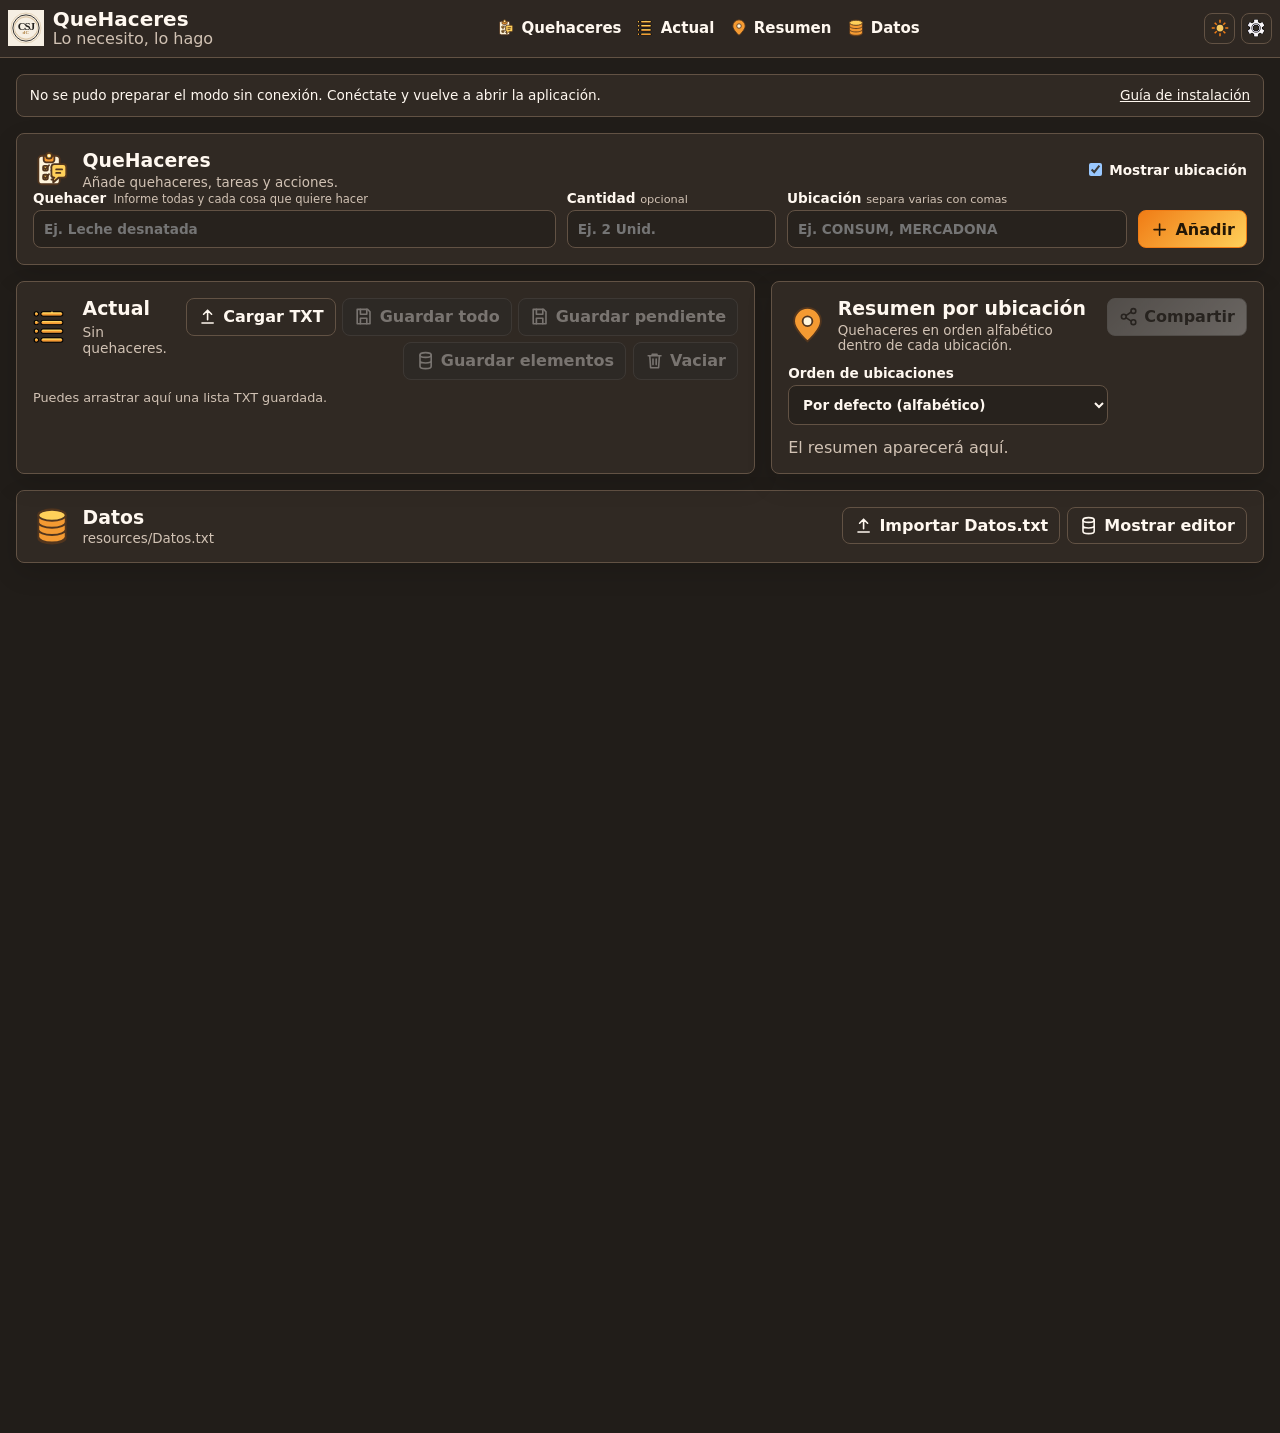
==== index.html @ 9bda979a "Publicar QueHaceres móvil con instalación y uso sin conexión" ====
<!doctype html>
<html lang="es">
<head>
  <meta charset="utf-8">
  <meta name="viewport" content="width=device-width, initial-scale=1">
  <meta name="theme-color" content="#302923">
  <title>QueHaceres v.0.1</title>
  <script type="module" crossorigin src="./assets/index-OZKuqs0f.js"></script>
  <link rel="stylesheet" crossorigin href="./assets/index-DFgiu4xl.css">
<link rel="manifest" href="./manifest.webmanifest">
  <link rel="icon" type="image/png" href="./icons/icon-192.png">
  <meta name="mobile-web-app-capable" content="yes">
  <meta name="application-name" content="QueHaceres">
</head>
<body class="theme-naranja dark">
  <ion-app>
    <div id="loading" role="status" aria-live="polite">Cargando QueHaceres...</div>
    <header class="app-header" data-header></header>
    <main>
      <section id="producto" class="card" aria-labelledby="producto-title"></section>
      <div class="grid">
        <section id="lista" class="card" aria-labelledby="lista-title"></section>
        <section id="resumen" class="card" aria-labelledby="resumen-title"></section>
      </div>
      <section id="base" class="card" aria-labelledby="base-title"></section>
    </main>
    <footer id="notice" role="status" aria-live="polite" hidden></footer>
  </ion-app>
</body>
</html>
---- assets/index-DFgiu4xl.css ----
:root{--ion-color-primary: #0054e9;--ion-color-primary-rgb: 0, 84, 233;--ion-color-primary-contrast: #fff;--ion-color-primary-contrast-rgb: 255, 255, 255;--ion-color-primary-shade: #004acd;--ion-color-primary-tint: #1a65eb;--ion-color-secondary: #0163aa;--ion-color-secondary-rgb: 1, 99, 170;--ion-color-secondary-contrast: #fff;--ion-color-secondary-contrast-rgb: 255, 255, 255;--ion-color-secondary-shade: #015796;--ion-color-secondary-tint: #1a73b3;--ion-color-tertiary: #6030ff;--ion-color-tertiary-rgb: 96, 48, 255;--ion-color-tertiary-contrast: #fff;--ion-color-tertiary-contrast-rgb: 255, 255, 255;--ion-color-tertiary-shade: #542ae0;--ion-color-tertiary-tint: #7045ff;--ion-color-success: #2dd55b;--ion-color-success-rgb: 45, 213, 91;--ion-color-success-contrast: #000;--ion-color-success-contrast-rgb: 0, 0, 0;--ion-color-success-shade: #28bb50;--ion-color-success-tint: #42d96b;--ion-color-warning: #ffc409;--ion-color-warning-rgb: 255, 196, 9;--ion-color-warning-contrast: #000;--ion-color-warning-contrast-rgb: 0, 0, 0;--ion-color-warning-shade: #e0ac08;--ion-color-warning-tint: #ffca22;--ion-color-danger: #c5000f;--ion-color-danger-rgb: 197, 0, 15;--ion-color-danger-contrast: #fff;--ion-color-danger-contrast-rgb: 255, 255, 255;--ion-color-danger-shade: #ad000d;--ion-color-danger-tint: #cb1a27;--ion-color-light: #f4f5f8;--ion-color-light-rgb: 244, 245, 248;--ion-color-light-contrast: #000;--ion-color-light-contrast-rgb: 0, 0, 0;--ion-color-light-shade: #d7d8da;--ion-color-light-tint: #f5f6f9;--ion-color-medium: #636469;--ion-color-medium-rgb: 99, 100, 105;--ion-color-medium-contrast: #fff;--ion-color-medium-contrast-rgb: 255, 255, 255;--ion-color-medium-shade: #57585c;--ion-color-medium-tint: #737478;--ion-color-dark: #222428;--ion-color-dark-rgb: 34, 36, 40;--ion-color-dark-contrast: #fff;--ion-color-dark-contrast-rgb: 255, 255, 255;--ion-color-dark-shade: #1e2023;--ion-color-dark-tint: #383a3e}html.ios{--ion-default-font: -apple-system, BlinkMacSystemFont, "Helvetica Neue", "Roboto", sans-serif}html.md{--ion-default-font: "Roboto", "Helvetica Neue", sans-serif}html{--ion-dynamic-font: -apple-system-body;--ion-font-family: var(--ion-default-font)}body{background:var(--ion-background-color);color:var(--ion-text-color)}body.backdrop-no-scroll{overflow:hidden}html.ios ion-modal.modal-card ion-header ion-toolbar:first-of-type,html.ios ion-modal.modal-sheet ion-header ion-toolbar:first-of-type,html.ios ion-modal ion-footer ion-toolbar:first-of-type,html.ios ion-footer.modal-footer-moving ion-toolbar:first-of-type{padding-top:6px}html.ios ion-modal.modal-card ion-header ion-toolbar:last-of-type,html.ios ion-modal.modal-sheet ion-header ion-toolbar:last-of-type{padding-bottom:6px}html.ios ion-modal ion-toolbar,html.ios .modal-footer-moving ion-toolbar{padding-right:calc(var(--ion-safe-area-right) + 8px);padding-left:calc(var(--ion-safe-area-left) + 8px)}@media screen and (min-width:768px){html.ios ion-modal.modal-card:first-of-type{--backdrop-opacity: .18}}ion-modal.modal-default.show-modal~ion-modal.modal-default{--backdrop-opacity: 0;--box-shadow: none}html.ios ion-modal.modal-card .ion-page{border-top-left-radius:var(--border-radius)}.ion-color-primary{--ion-color-base: var(--ion-color-primary, #0054e9) !important;--ion-color-base-rgb: var(--ion-color-primary-rgb, 0, 84, 233) !important;--ion-color-contrast: var(--ion-color-primary-contrast, #fff) !important;--ion-color-contrast-rgb: var(--ion-color-primary-contrast-rgb, 255, 255, 255) !important;--ion-color-shade: var(--ion-color-primary-shade, #004acd) !important;--ion-color-tint: var(--ion-color-primary-tint, #1a65eb) !important}.ion-color-secondary{--ion-color-base: var(--ion-color-secondary, #0163aa) !important;--ion-color-base-rgb: var(--ion-color-secondary-rgb, 1, 99, 170) !important;--ion-color-contrast: var(--ion-color-secondary-contrast, #fff) !important;--ion-color-contrast-rgb: var(--ion-color-secondary-contrast-rgb, 255, 255, 255) !important;--ion-color-shade: var(--ion-color-secondary-shade, #015796) !important;--ion-color-tint: var(--ion-color-secondary-tint, #1a73b3) !important}.ion-color-tertiary{--ion-color-base: var(--ion-color-tertiary, #6030ff) !important;--ion-color-base-rgb: var(--ion-color-tertiary-rgb, 96, 48, 255) !important;--ion-color-contrast: var(--ion-color-tertiary-contrast, #fff) !important;--ion-color-contrast-rgb: var(--ion-color-tertiary-contrast-rgb, 255, 255, 255) !important;--ion-color-shade: var(--ion-color-tertiary-shade, #542ae0) !important;--ion-color-tint: var(--ion-color-tertiary-tint, #7045ff) !important}.ion-color-success{--ion-color-base: var(--ion-color-success, #2dd55b) !important;--ion-color-base-rgb: var(--ion-color-success-rgb, 45, 213, 91) !important;--ion-color-contrast: var(--ion-color-success-contrast, #000) !important;--ion-color-contrast-rgb: var(--ion-color-success-contrast-rgb, 0, 0, 0) !important;--ion-color-shade: var(--ion-color-success-shade, #28bb50) !important;--ion-color-tint: var(--ion-color-success-tint, #42d96b) !important}.ion-color-warning{--ion-color-base: var(--ion-color-warning, #ffc409) !important;--ion-color-base-rgb: var(--ion-color-warning-rgb, 255, 196, 9) !important;--ion-color-contrast: var(--ion-color-warning-contrast, #000) !important;--ion-color-contrast-rgb: var(--ion-color-warning-contrast-rgb, 0, 0, 0) !important;--ion-color-shade: var(--ion-color-warning-shade, #e0ac08) !important;--ion-color-tint: var(--ion-color-warning-tint, #ffca22) !important}.ion-color-danger{--ion-color-base: var(--ion-color-danger, #c5000f) !important;--ion-color-base-rgb: var(--ion-color-danger-rgb, 197, 0, 15) !important;--ion-color-contrast: var(--ion-color-danger-contrast, #fff) !important;--ion-color-contrast-rgb: var(--ion-color-danger-contrast-rgb, 255, 255, 255) !important;--ion-color-shade: var(--ion-color-danger-shade, #ad000d) !important;--ion-color-tint: var(--ion-color-danger-tint, #cb1a27) !important}.ion-color-light{--ion-color-base: var(--ion-color-light, #f4f5f8) !important;--ion-color-base-rgb: var(--ion-color-light-rgb, 244, 245, 248) !important;--ion-color-contrast: var(--ion-color-light-contrast, #000) !important;--ion-color-contrast-rgb: var(--ion-color-light-contrast-rgb, 0, 0, 0) !important;--ion-color-shade: var(--ion-color-light-shade, #d7d8da) !important;--ion-color-tint: var(--ion-color-light-tint, #f5f6f9) !important}.ion-color-medium{--ion-color-base: var(--ion-color-medium, #636469) !important;--ion-color-base-rgb: var(--ion-color-medium-rgb, 99, 100, 105) !important;--ion-color-contrast: var(--ion-color-medium-contrast, #fff) !important;--ion-color-contrast-rgb: var(--ion-color-medium-contrast-rgb, 255, 255, 255) !important;--ion-color-shade: var(--ion-color-medium-shade, #57585c) !important;--ion-color-tint: var(--ion-color-medium-tint, #737478) !important}.ion-color-dark{--ion-color-base: var(--ion-color-dark, #222428) !important;--ion-color-base-rgb: var(--ion-color-dark-rgb, 34, 36, 40) !important;--ion-color-contrast: var(--ion-color-dark-contrast, #fff) !important;--ion-color-contrast-rgb: var(--ion-color-dark-contrast-rgb, 255, 255, 255) !important;--ion-color-shade: var(--ion-color-dark-shade, #1e2023) !important;--ion-color-tint: var(--ion-color-dark-tint, #383a3e) !important}.ion-page{inset:0;display:flex;position:absolute;flex-direction:column;justify-content:space-between;contain:layout size style;z-index:0}.ion-page.ion-page-overlay-passthrough{pointer-events:none}ion-modal>.ion-page{position:relative;contain:layout style;height:100%}.split-pane-visible>.ion-page.split-pane-main{position:relative}ion-route,ion-route-redirect,ion-router,ion-select-option,ion-nav-controller,ion-menu-controller,ion-action-sheet-controller,ion-alert-controller,ion-loading-controller,ion-modal-controller,ion-picker-controller,ion-popover-controller,ion-toast-controller,.ion-page-hidden{display:none!important}.ion-page-invisible{opacity:0}.can-go-back>ion-header ion-back-button{display:block}html.plt-ios.plt-hybrid,html.plt-ios.plt-pwa{--ion-statusbar-padding: 20px}@supports (padding-top: 20px){html{--ion-safe-area-top: var(--ion-statusbar-padding)}}@supports (padding-top: env(safe-area-inset-top)){html{--ion-safe-area-top: var(--safe-area-inset-top, env(safe-area-inset-top));--ion-safe-area-bottom: var(--safe-area-inset-bottom, env(safe-area-inset-bottom));--ion-safe-area-left: var(--safe-area-inset-left, env(safe-area-inset-left));--ion-safe-area-right: var(--safe-area-inset-right, env(safe-area-inset-right))}}ion-card.ion-color .ion-inherit-color,ion-card-header.ion-color .ion-inherit-color{color:inherit}.menu-content{transform:translateZ(0)}.menu-content-open{cursor:pointer;touch-action:manipulation;pointer-events:none;overflow-y:hidden}.menu-content-open ion-content{--overflow: hidden}.menu-content-open .ion-content-scroll-host{overflow:hidden}.ios .menu-content-reveal{box-shadow:-8px 0 42px #00000014}[dir=rtl].ios .menu-content-reveal{box-shadow:8px 0 42px #00000014}.md .menu-content-reveal,.md .menu-content-push{box-shadow:4px 0 16px #0000002e}ion-accordion-group.accordion-group-expand-inset>ion-accordion:first-of-type{border-top-left-radius:8px;border-top-right-radius:8px}ion-accordion-group.accordion-group-expand-inset>ion-accordion:last-of-type{border-bottom-left-radius:8px;border-bottom-right-radius:8px}ion-accordion-group>ion-accordion:last-of-type ion-item[slot=header]{--border-width: 0px}ion-accordion.accordion-animated>[slot=header] .ion-accordion-toggle-icon{transition:.3s transform cubic-bezier(.25,.8,.5,1)}@media(prefers-reduced-motion:reduce){ion-accordion .ion-accordion-toggle-icon{transition:none!important}}ion-accordion.accordion-expanding>[slot=header] .ion-accordion-toggle-icon,ion-accordion.accordion-expanded>[slot=header] .ion-accordion-toggle-icon{transform:rotate(180deg)}ion-accordion-group.accordion-group-expand-inset.md>ion-accordion.accordion-previous ion-item[slot=header]{--border-width: 0px;--inner-border-width: 0px}ion-accordion-group.accordion-group-expand-inset.md>ion-accordion.accordion-expanding:first-of-type,ion-accordion-group.accordion-group-expand-inset.md>ion-accordion.accordion-expanded:first-of-type{margin-top:0}ion-input input::-webkit-date-and-time-value{text-align:start}.ion-datetime-button-overlay{--width: fit-content;--height: fit-content}.ion-datetime-button-overlay ion-datetime.datetime-grid{width:320px;min-height:320px}[ion-last-focus],header[tabindex="-1"]:focus,[role=banner][tabindex="-1"]:focus,main[tabindex="-1"]:focus,[role=main][tabindex="-1"]:focus,h1[tabindex="-1"]:focus,[role=heading][aria-level="1"][tabindex="-1"]:focus{outline:none}.popover-viewport:has(>ion-content){overflow:hidden}@supports not selector(:has(> ion-content)){.popover-viewport{overflow:hidden}}audio,canvas,progress,video{vertical-align:baseline}audio:not([controls]){display:none;height:0}b,strong{font-weight:700}img{max-width:100%}hr{height:1px;border-width:0;box-sizing:content-box}pre{overflow:auto}code,kbd,pre,samp{font-family:monospace,monospace;font-size:1em}label,input,select,textarea{font-family:inherit;line-height:normal}textarea{overflow:auto;height:auto;font:inherit;color:inherit}textarea::placeholder{padding-left:2px}form,input,optgroup,select{margin:0;font:inherit;color:inherit}html input[type=button],input[type=reset],input[type=submit]{cursor:pointer;-webkit-appearance:button}a,a div,a span,a ion-icon,a ion-label,button,button div,button span,button ion-icon,button ion-label,.ion-tappable,[tappable],[tappable] div,[tappable] span,[tappable] ion-icon,[tappable] ion-label,input,textarea{touch-action:manipulation}a ion-label,button ion-label{pointer-events:none}button{padding:0;border:0;border-radius:0;font-family:inherit;font-style:inherit;font-variant:inherit;line-height:1;text-transform:none;cursor:pointer;-webkit-appearance:button}[tappable]{cursor:pointer}a[disabled],button[disabled],html input[disabled]{cursor:default}button::-moz-focus-inner,input::-moz-focus-inner{padding:0;border:0}input[type=number]::-webkit-inner-spin-button,input[type=number]::-webkit-outer-spin-button{height:auto}input[type=search]::-webkit-search-cancel-button,input[type=search]::-webkit-search-decoration{-webkit-appearance:none}table{border-collapse:collapse;border-spacing:0}td,th{padding:0}:root{color-scheme:dark;font-family:var(--app-font-family, "Trebuchet MS", system-ui, sans-serif);--bg: #211d19;--card: #302923;--ink: #fff8f0;--muted: #d1c2b4;--line: #625244;--accent: #f07c15;--accent2: #ffd05a;--soft: #4d3625;--on-accent: #241706;--danger: #c42b1c;--on-danger: #ffffff;--icon-size: 64px;--app-title-size: 20px;--app-header-height: 0px}*{box-sizing:border-box}html{scroll-behavior:smooth}body{margin:0;min-width:0;background:var(--bg);color:var(--ink)}body.light{color-scheme:light;--bg: #f5f7fb;--card: #ffffff;--ink: #20242c;--muted: #607080;--line: #d7dfe8}button,input,textarea,select{font:inherit}button{min-height:2.35rem;border:1px solid var(--line);border-radius:8px;padding:.42rem .7rem;color:var(--ink);background:var(--card);font-weight:800;cursor:pointer}button:hover:not(:disabled){background:var(--soft)}button:disabled{opacity:.36;cursor:not-allowed;filter:grayscale(1) saturate(.2);box-shadow:none}button:disabled:focus{outline:none}input,textarea,select{width:100%;margin-top:.28rem;border:1px solid var(--line);border-radius:8px;padding:.62rem;background:color-mix(in srgb,var(--card) 82%,#000);color:var(--ink)}body.light input,body.light textarea,body.light select{background:#fff}button:focus-visible,input:focus-visible,textarea:focus-visible,select:focus-visible,a:focus-visible{outline:3px solid var(--accent2);outline-offset:2px}a{color:inherit}[hidden]{display:none!important}.app-header{position:sticky;top:0;z-index:10;display:flex;align-items:center;justify-content:space-between;gap:.7rem;padding:.55rem max(.5rem,calc((100% - 1320px)/2));border-bottom:1px solid var(--line);background:color-mix(in srgb,var(--card) 95%,transparent);-webkit-backdrop-filter:blur(12px);backdrop-filter:blur(12px)}.brand{display:flex;align-items:center;gap:.55rem;text-decoration:none;flex:0 0 auto}.brand-logo{width:var(--header-logo-size, 36px);height:var(--header-logo-size, 36px);object-fit:contain}.brand strong,.brand small{display:block;white-space:nowrap}.brand strong{font-size:var(--app-title-size);line-height:1}.brand small{color:var(--muted);font-size:calc(var(--app-title-size) * .8)}.app-header nav{display:flex;gap:.25rem;flex:0 0 auto}.app-header nav a,.header-actions button{display:inline-flex;align-items:center;justify-content:center;gap:.38rem;border-radius:8px;padding:.35rem;text-decoration:none;font-weight:800;min-height:0}.app-header nav a span{font-size:calc(var(--app-title-size) * .75);line-height:1;white-space:nowrap}.header-actions{display:flex;gap:.35rem;flex:0 0 auto}.app-header .short-label{display:none}.short-nav nav .full-label,.icon-nav nav span{display:none}.short-nav:not(.icon-nav) nav .short-label{display:inline}.short-brand .brand .full-label,.short-brand .brand small{display:none}.short-brand .brand .short-label{display:inline}.no-brand-copy .brand-copy,.no-header-actions .header-actions,.no-logo .brand{display:none}.header-too-small nav{display:none}.header-warning{margin:0;overflow-wrap:anywhere;font-size:.85rem}main{max-width:1320px;margin:auto;padding:1rem}main:after{content:"";display:block;height:max(1rem,calc(100vh - var(--app-header-height, 0px) - 5px))}.grid{display:grid;grid-template-columns:minmax(0,1.35fr) minmax(19rem,.9fr);gap:1rem}body.summary-below .grid{grid-template-columns:1fr}.card{margin-bottom:1rem;padding:1rem;border:1px solid var(--line);border-radius:8px;background:var(--card);box-shadow:0 10px 26px #0002;scroll-margin-top:calc(var(--app-header-height, 0px) + 5px)}@media(max-width:850px){.grid{grid-template-columns:1fr}}@media(max-width:520px){main{padding:.65rem}}@media(max-width:520px){.section-title{flex-wrap:wrap}.section-toggle{margin-left:0;white-space:normal}}body.theme-naranja{--accent: #f07c15;--accent2: #ffd05a;--soft: #4d3625}body.theme-azul{--accent: #1788d5;--accent2: #72d6f1;--soft: #173b58}body.theme-verde{--accent: #42a65b;--accent2: #a9d96d;--soft: #254c31}body.theme-violeta{--accent: #9d67d6;--accent2: #d8b2ff;--soft: #432963}body.theme-rojo{--accent: #dc4857;--accent2: #ff9ba1;--soft: #542a32}body.light.theme-naranja{--soft: #fff0d8}body.light.theme-azul{--soft: #e2f5ff}body.light.theme-verde{--soft: #e9f8df}body.light.theme-violeta{--soft: #f1e7ff}body.light.theme-rojo{--soft: #ffe7ea}.icon{display:inline-grid;place-items:center;width:1.2em;height:1.2em;flex:0 0 1.2em}.icon svg{width:100%;height:100%;fill:none;stroke:currentColor;stroke-width:2;stroke-linecap:round;stroke-linejoin:round}.app-header .header-button-image,.app-header .nav-image{display:block;width:var(--header-image-size, 18px);height:var(--header-image-size, 18px);object-fit:contain}.summary-sort{display:block;max-width:20rem;margin:.75rem 0}.summary-heading{display:flex;align-items:center;justify-content:space-between;gap:.5rem}.summary-heading h3{min-width:0;overflow-wrap:anywhere}.summary-heading .row-actions{flex-shrink:0}.location-rank{color:var(--muted);font-size:.8em}.section-title{display:flex;align-items:center;gap:.7rem}.section-title h1,.section-title h2,.summary-group h3{margin:0}.section-title h1,.section-title h2{font-size:1.18rem;line-height:1.15}.section-title p{margin:.18rem 0 0;color:var(--muted);font-size:.84rem}.section-icon{width:clamp(22px,calc(var(--icon-size) * .6),52px);height:clamp(22px,calc(var(--icon-size) * .6),52px);object-fit:contain;flex:0 0 auto}.section-title>div{min-width:0}.section-toggle{display:inline-flex;align-items:center;gap:.45rem;margin-left:auto;white-space:nowrap}.segmented{display:flex;gap:.45rem;flex-wrap:wrap;margin:1rem 0 .75rem}.segmented .selected,.primary{border-color:var(--accent);background:linear-gradient(135deg,var(--accent),var(--accent2));color:var(--on-accent)}#product-form{display:grid;grid-template-columns:minmax(0,2fr) minmax(8rem,.8fr) minmax(0,1.3fr) auto;align-items:end;gap:.7rem}#product-form .primary{align-self:end;justify-self:start;width:auto;min-width:max-content;white-space:nowrap}label,fieldset{font-size:.85rem;font-weight:800}label small,.help,.drop-note{color:var(--muted);font-weight:500}.field-label{display:inline;font-size:inherit}.field-note{display:inline;margin-left:.45rem;color:var(--muted);font-size:.85em;font-weight:500}.toolbar{display:flex;align-items:flex-start;justify-content:space-between;gap:1rem}.button-row{display:flex;align-items:center;justify-content:flex-end;gap:.4rem;flex-wrap:wrap}.button-row button,.primary,.share{display:inline-flex;align-items:center;gap:.38rem}.share{background:linear-gradient(135deg,var(--accent),var(--accent2));border-color:var(--accent);color:var(--on-accent)}.stats-text{margin-top:.25rem;color:var(--muted);font-size:.86rem}.drop-note{margin-top:.65rem;font-size:.8rem}.duplicate-note{margin-top:.6rem;border:1px solid var(--accent2);border-radius:8px;padding:.55rem .7rem;background:var(--soft);color:var(--accent2);font-weight:900}#product-form.has-duplicate input[name=action]{border-color:var(--accent2)}.dragging{outline:3px dashed var(--accent2);outline-offset:-8px}.rows{margin-top:.75rem}.item-row{display:grid;grid-template-columns:minmax(0,2fr) minmax(6rem,.7fr) minmax(0,1.2fr) auto;align-items:center;gap:.45rem;padding:.42rem 0;border-top:1px solid var(--line)}.item-row input{margin:0;background:transparent}.item-row input:focus{background:var(--bg)}.row-actions{display:flex;gap:.25rem}.row-actions button{display:inline-grid;place-items:center;width:2.1rem;padding:.3rem}.summary.empty{color:var(--muted);margin-top:.8rem}.summary-group{border-top:1px solid var(--line);padding:.75rem 0}.summary-group h3{display:flex;align-items:center;gap:.55rem;color:var(--accent2);font-size:1rem}.summary-group h3 img{width:1.75em;height:1.75em;object-fit:contain;flex:0 0 1.75em}.summary-row{display:grid;grid-template-columns:5rem minmax(0,1fr) auto;gap:.5rem;align-items:center;padding:.35rem .2rem .2rem 1rem}.summary-row span:first-child{color:var(--muted);font-weight:800}.summary-row button{width:2rem;padding:.3rem;display:inline-grid;place-items:center}.db-grid{display:grid;grid-template-columns:1fr 1fr;gap:.85rem;margin:.8rem 0}.db-grid textarea{min-height:12rem;resize:vertical;font:13px ui-monospace,monospace}.settings-dialog{width:min(46rem,calc(100vw - 1.5rem));max-height:min(46rem,calc(100vh - 1.5rem));border:1px solid var(--line);border-radius:8px;padding:0;background:var(--card);color:var(--ink);overflow:auto}.settings-dialog::backdrop{background:#0009}.settings-dialog form{display:grid;gap:.9rem;padding:1rem}.settings-tabs{display:flex;gap:.35rem;border-bottom:1px solid var(--line)}.settings-tabs button{min-height:2.25rem;border-bottom-left-radius:0;border-bottom-right-radius:0}.settings-tabs button[aria-selected=true]{border-color:var(--accent);background:linear-gradient(135deg,var(--accent),var(--accent2));color:var(--on-accent)}.settings-tab-panel{display:grid;gap:.9rem}.settings-section{display:grid;gap:.65rem;border:1px solid var(--line);border-radius:8px;padding:.75rem;background:color-mix(in srgb,var(--card) 88%,var(--bg))}.settings-section h3{margin:0;color:var(--accent2);font-size:.95rem;letter-spacing:0}.settings-quick{grid-template-columns:repeat(2,minmax(0,1fr));align-items:end}.settings-quick h3{grid-column:1 / -1}.mode-setting{display:grid;grid-template-columns:minmax(0,1fr) auto;align-items:center;gap:.65rem}.mode-setting button{display:inline-grid;place-items:center;width:max-content;min-height:0;padding:.28rem}.settings-mode-image{display:block;width:clamp(24px,calc(var(--icon-size) * .75),64px);height:clamp(24px,calc(var(--icon-size) * .75),64px);object-fit:contain}.theme-actions,.theme-colors,.file-name-grid{display:grid;grid-template-columns:repeat(2,minmax(0,1fr));gap:.55rem}.theme-actions button{display:inline-flex;align-items:center;gap:.38rem;justify-content:center}.theme-colors input{min-height:2.55rem;padding:.2rem}.color-field{display:grid;grid-template-columns:3.2rem 5.9rem minmax(0,1fr);align-items:center;gap:.45rem;min-width:0}.color-label{display:block}.color-copy{min-width:0}.color-field small{display:block;color:var(--muted);font-size:.72rem;font-weight:500;line-height:1.2}.color-field input[type=color]{width:3.2rem;padding:.15rem}.hex-input{font:.85rem ui-monospace,Cascadia Code,monospace;text-transform:uppercase}.dialog-head{display:flex;justify-content:space-between;align-items:center;gap:.75rem;border-bottom:1px solid var(--line);padding-bottom:.6rem}.dialog-head h2{display:flex;align-items:center;gap:.45rem;margin:0}.dialog-title-icon{display:block;width:1.6rem;height:1.6rem;object-fit:contain}.dialog-window-actions{display:flex;align-items:center;gap:.35rem}.dialog-window-actions button{width:2.4rem;height:2.15rem;min-height:0;padding:.25rem;display:inline-grid;place-items:center;border-radius:0}.dialog-window-actions img{display:block;width:1.45rem;height:1.45rem;object-fit:contain}.dialog-accept{border-color:color-mix(in srgb,var(--accent) 72%,var(--line));background:color-mix(in srgb,var(--card) 75%,var(--accent))}.dialog-close{border-color:var(--danger);background:var(--danger);color:var(--on-danger)}.dialog-close:hover:not(:disabled){border-color:color-mix(in srgb,var(--danger) 82%,white);background:color-mix(in srgb,var(--danger) 82%,white);color:var(--on-danger)}.check{display:flex;align-items:center;gap:.45rem}.check input,fieldset input{width:auto;margin:0}fieldset{display:flex;gap:1rem;border:1px solid var(--line);border-radius:8px;padding:.7rem}.icon-choice{display:grid;grid-template-columns:repeat(2,minmax(0,1fr))}.icon-choice label{display:grid;grid-template-columns:auto 3.2rem minmax(0,1fr);align-items:center;gap:.5rem;min-height:3rem}.align-preview{display:grid;width:2.8rem;height:2rem;gap:.18rem;border:1px solid var(--line);border-radius:6px;padding:.22rem}.align-preview i{display:block;border-radius:3px;background:var(--accent2);opacity:.9}.align-right-preview{grid-template-columns:1.4fr 1fr}.align-below-preview{grid-template-rows:1fr 1fr}#notice{position:fixed;z-index:30;left:0;right:0;bottom:0;padding:.8rem 1rem;border-top:1px solid var(--accent);background:var(--card);text-align:center;font-weight:900;box-shadow:0 -10px 30px #0005}#loading{position:fixed;inset:0;z-index:50;display:grid;place-items:center;background:var(--bg);color:var(--ink);font-weight:900}#loading[hidden]{display:none}@media(max-width:760px){#product-form{grid-template-columns:1fr 1fr}#product-form label:first-child,#product-form [data-location-field]{grid-column:1 / -1}.toolbar{flex-direction:column}.item-row{grid-template-columns:1fr auto}.item-row input{grid-column:1}.row-actions{grid-column:2;grid-row:1 / 4;flex-direction:column}.db-grid,.settings-quick,.theme-actions,.theme-colors,.file-name-grid,.icon-choice{grid-template-columns:1fr}.color-field{grid-template-columns:3.2rem 5.9rem minmax(0,1fr)}}.section-toggle input{width:auto;margin:0}.mobile-install-panel{display:flex;align-items:center;justify-content:space-between;flex-wrap:wrap;gap:.7rem;padding:.8rem;margin-bottom:1rem;border:1px solid var(--line);border-radius:8px;background:var(--card);font-size:.85rem}.mobile-install-panel>div{display:flex;align-items:center;gap:.7rem;flex-wrap:wrap}@media(pointer:coarse){button,.row-actions button,.summary-row button{min-height:44px;min-width:44px}.header-actions button{min-height:0;min-width:0}}
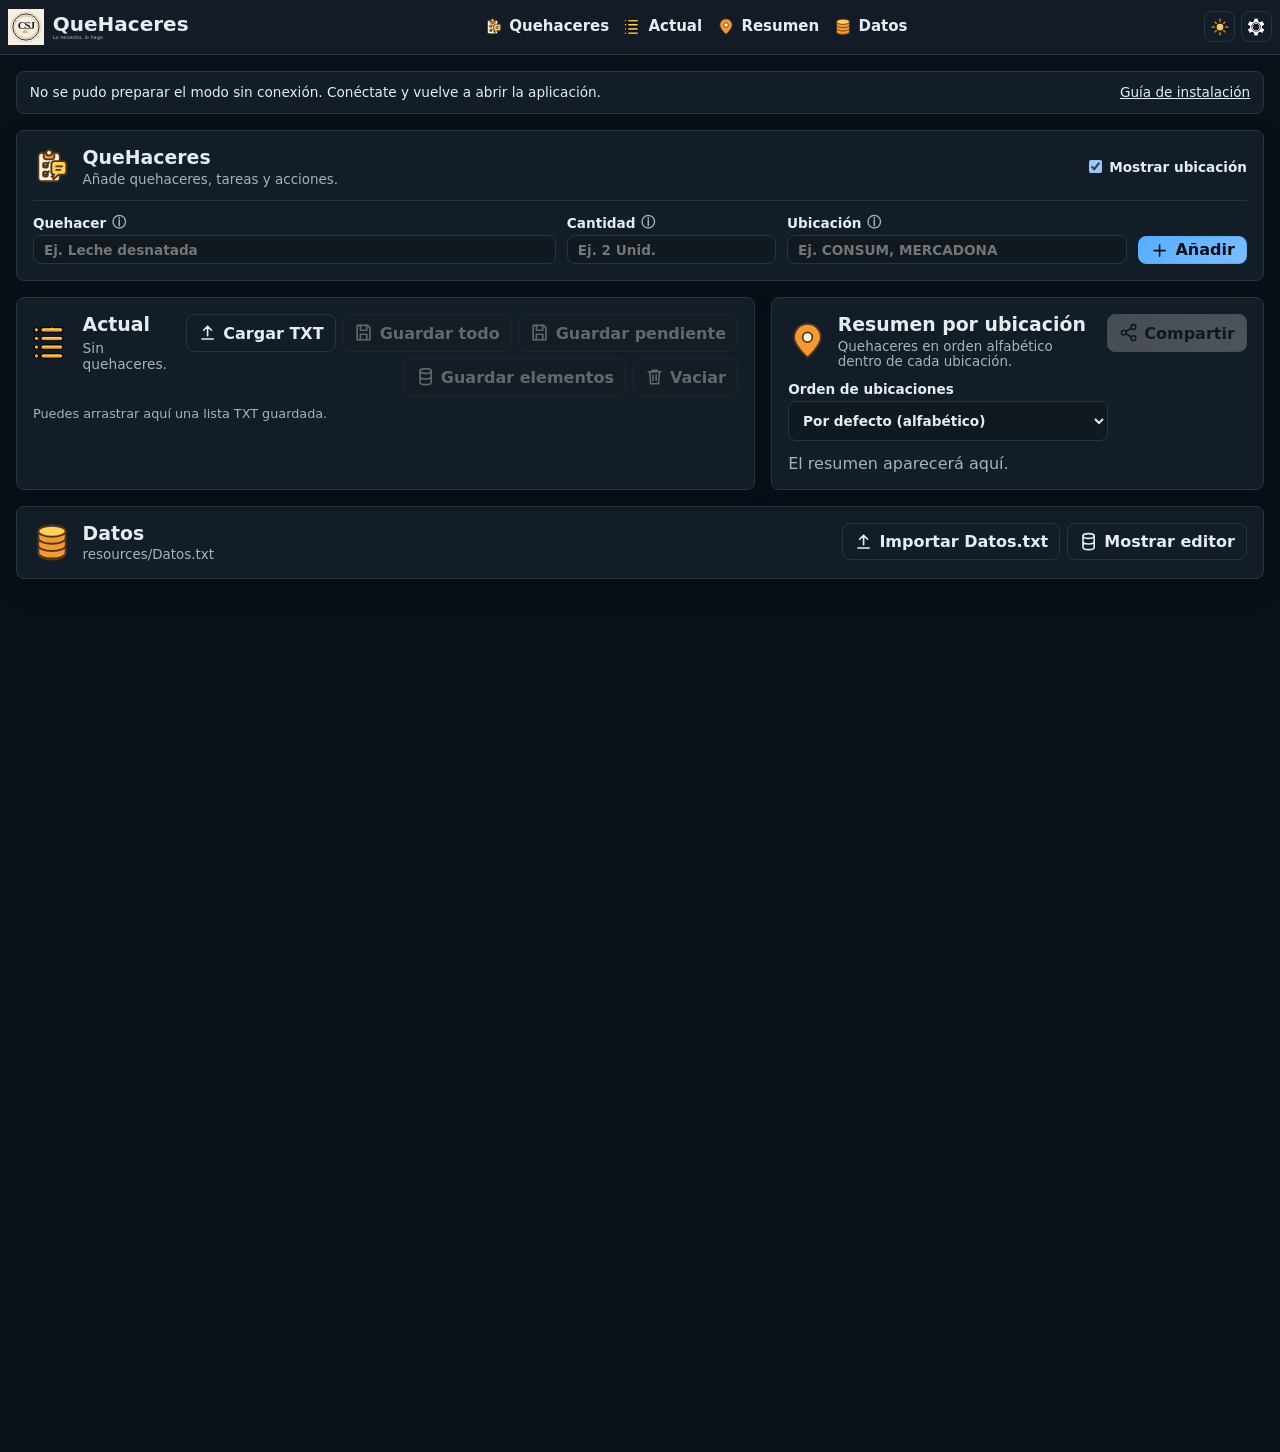
==== commit 40cd7db7: "Publicar QueHaceres móvil con instalación y uso sin conexión" ====
--- a/index.html
+++ b/index.html
@@ -5,8 +5,8 @@
   <meta name="viewport" content="width=device-width, initial-scale=1">
   <meta name="theme-color" content="#302923">
   <title>QueHaceres v.0.1</title>
-  <script type="module" crossorigin src="./assets/index-OZKuqs0f.js"></script>
-  <link rel="stylesheet" crossorigin href="./assets/index-DFgiu4xl.css">
+  <script type="module" crossorigin src="./assets/index-Bq7LIHq2.js"></script>
+  <link rel="stylesheet" crossorigin href="./assets/index-C_6WCgJy.css">
 <link rel="manifest" href="./manifest.webmanifest">
   <link rel="icon" type="image/png" href="./icons/icon-192.png">
   <meta name="mobile-web-app-capable" content="yes">
--- a/assets/index-C_6WCgJy.css
+++ b/assets/index-C_6WCgJy.css
@@ -0,0 +1 @@
+:root{--ion-color-primary: #0054e9;--ion-color-primary-rgb: 0, 84, 233;--ion-color-primary-contrast: #fff;--ion-color-primary-contrast-rgb: 255, 255, 255;--ion-color-primary-shade: #004acd;--ion-color-primary-tint: #1a65eb;--ion-color-secondary: #0163aa;--ion-color-secondary-rgb: 1, 99, 170;--ion-color-secondary-contrast: #fff;--ion-color-secondary-contrast-rgb: 255, 255, 255;--ion-color-secondary-shade: #015796;--ion-color-secondary-tint: #1a73b3;--ion-color-tertiary: #6030ff;--ion-color-tertiary-rgb: 96, 48, 255;--ion-color-tertiary-contrast: #fff;--ion-color-tertiary-contrast-rgb: 255, 255, 255;--ion-color-tertiary-shade: #542ae0;--ion-color-tertiary-tint: #7045ff;--ion-color-success: #2dd55b;--ion-color-success-rgb: 45, 213, 91;--ion-color-success-contrast: #000;--ion-color-success-contrast-rgb: 0, 0, 0;--ion-color-success-shade: #28bb50;--ion-color-success-tint: #42d96b;--ion-color-warning: #ffc409;--ion-color-warning-rgb: 255, 196, 9;--ion-color-warning-contrast: #000;--ion-color-warning-contrast-rgb: 0, 0, 0;--ion-color-warning-shade: #e0ac08;--ion-color-warning-tint: #ffca22;--ion-color-danger: #c5000f;--ion-color-danger-rgb: 197, 0, 15;--ion-color-danger-contrast: #fff;--ion-color-danger-contrast-rgb: 255, 255, 255;--ion-color-danger-shade: #ad000d;--ion-color-danger-tint: #cb1a27;--ion-color-light: #f4f5f8;--ion-color-light-rgb: 244, 245, 248;--ion-color-light-contrast: #000;--ion-color-light-contrast-rgb: 0, 0, 0;--ion-color-light-shade: #d7d8da;--ion-color-light-tint: #f5f6f9;--ion-color-medium: #636469;--ion-color-medium-rgb: 99, 100, 105;--ion-color-medium-contrast: #fff;--ion-color-medium-contrast-rgb: 255, 255, 255;--ion-color-medium-shade: #57585c;--ion-color-medium-tint: #737478;--ion-color-dark: #222428;--ion-color-dark-rgb: 34, 36, 40;--ion-color-dark-contrast: #fff;--ion-color-dark-contrast-rgb: 255, 255, 255;--ion-color-dark-shade: #1e2023;--ion-color-dark-tint: #383a3e}html.ios{--ion-default-font: -apple-system, BlinkMacSystemFont, "Helvetica Neue", "Roboto", sans-serif}html.md{--ion-default-font: "Roboto", "Helvetica Neue", sans-serif}html{--ion-dynamic-font: -apple-system-body;--ion-font-family: var(--ion-default-font)}body{background:var(--ion-background-color);color:var(--ion-text-color)}body.backdrop-no-scroll{overflow:hidden}html.ios ion-modal.modal-card ion-header ion-toolbar:first-of-type,html.ios ion-modal.modal-sheet ion-header ion-toolbar:first-of-type,html.ios ion-modal ion-footer ion-toolbar:first-of-type,html.ios ion-footer.modal-footer-moving ion-toolbar:first-of-type{padding-top:6px}html.ios ion-modal.modal-card ion-header ion-toolbar:last-of-type,html.ios ion-modal.modal-sheet ion-header ion-toolbar:last-of-type{padding-bottom:6px}html.ios ion-modal ion-toolbar,html.ios .modal-footer-moving ion-toolbar{padding-right:calc(var(--ion-safe-area-right) + 8px);padding-left:calc(var(--ion-safe-area-left) + 8px)}@media screen and (min-width:768px){html.ios ion-modal.modal-card:first-of-type{--backdrop-opacity: .18}}ion-modal.modal-default.show-modal~ion-modal.modal-default{--backdrop-opacity: 0;--box-shadow: none}html.ios ion-modal.modal-card .ion-page{border-top-left-radius:var(--border-radius)}.ion-color-primary{--ion-color-base: var(--ion-color-primary, #0054e9) !important;--ion-color-base-rgb: var(--ion-color-primary-rgb, 0, 84, 233) !important;--ion-color-contrast: var(--ion-color-primary-contrast, #fff) !important;--ion-color-contrast-rgb: var(--ion-color-primary-contrast-rgb, 255, 255, 255) !important;--ion-color-shade: var(--ion-color-primary-shade, #004acd) !important;--ion-color-tint: var(--ion-color-primary-tint, #1a65eb) !important}.ion-color-secondary{--ion-color-base: var(--ion-color-secondary, #0163aa) !important;--ion-color-base-rgb: var(--ion-color-secondary-rgb, 1, 99, 170) !important;--ion-color-contrast: var(--ion-color-secondary-contrast, #fff) !important;--ion-color-contrast-rgb: var(--ion-color-secondary-contrast-rgb, 255, 255, 255) !important;--ion-color-shade: var(--ion-color-secondary-shade, #015796) !important;--ion-color-tint: var(--ion-color-secondary-tint, #1a73b3) !important}.ion-color-tertiary{--ion-color-base: var(--ion-color-tertiary, #6030ff) !important;--ion-color-base-rgb: var(--ion-color-tertiary-rgb, 96, 48, 255) !important;--ion-color-contrast: var(--ion-color-tertiary-contrast, #fff) !important;--ion-color-contrast-rgb: var(--ion-color-tertiary-contrast-rgb, 255, 255, 255) !important;--ion-color-shade: var(--ion-color-tertiary-shade, #542ae0) !important;--ion-color-tint: var(--ion-color-tertiary-tint, #7045ff) !important}.ion-color-success{--ion-color-base: var(--ion-color-success, #2dd55b) !important;--ion-color-base-rgb: var(--ion-color-success-rgb, 45, 213, 91) !important;--ion-color-contrast: var(--ion-color-success-contrast, #000) !important;--ion-color-contrast-rgb: var(--ion-color-success-contrast-rgb, 0, 0, 0) !important;--ion-color-shade: var(--ion-color-success-shade, #28bb50) !important;--ion-color-tint: var(--ion-color-success-tint, #42d96b) !important}.ion-color-warning{--ion-color-base: var(--ion-color-warning, #ffc409) !important;--ion-color-base-rgb: var(--ion-color-warning-rgb, 255, 196, 9) !important;--ion-color-contrast: var(--ion-color-warning-contrast, #000) !important;--ion-color-contrast-rgb: var(--ion-color-warning-contrast-rgb, 0, 0, 0) !important;--ion-color-shade: var(--ion-color-warning-shade, #e0ac08) !important;--ion-color-tint: var(--ion-color-warning-tint, #ffca22) !important}.ion-color-danger{--ion-color-base: var(--ion-color-danger, #c5000f) !important;--ion-color-base-rgb: var(--ion-color-danger-rgb, 197, 0, 15) !important;--ion-color-contrast: var(--ion-color-danger-contrast, #fff) !important;--ion-color-contrast-rgb: var(--ion-color-danger-contrast-rgb, 255, 255, 255) !important;--ion-color-shade: var(--ion-color-danger-shade, #ad000d) !important;--ion-color-tint: var(--ion-color-danger-tint, #cb1a27) !important}.ion-color-light{--ion-color-base: var(--ion-color-light, #f4f5f8) !important;--ion-color-base-rgb: var(--ion-color-light-rgb, 244, 245, 248) !important;--ion-color-contrast: var(--ion-color-light-contrast, #000) !important;--ion-color-contrast-rgb: var(--ion-color-light-contrast-rgb, 0, 0, 0) !important;--ion-color-shade: var(--ion-color-light-shade, #d7d8da) !important;--ion-color-tint: var(--ion-color-light-tint, #f5f6f9) !important}.ion-color-medium{--ion-color-base: var(--ion-color-medium, #636469) !important;--ion-color-base-rgb: var(--ion-color-medium-rgb, 99, 100, 105) !important;--ion-color-contrast: var(--ion-color-medium-contrast, #fff) !important;--ion-color-contrast-rgb: var(--ion-color-medium-contrast-rgb, 255, 255, 255) !important;--ion-color-shade: var(--ion-color-medium-shade, #57585c) !important;--ion-color-tint: var(--ion-color-medium-tint, #737478) !important}.ion-color-dark{--ion-color-base: var(--ion-color-dark, #222428) !important;--ion-color-base-rgb: var(--ion-color-dark-rgb, 34, 36, 40) !important;--ion-color-contrast: var(--ion-color-dark-contrast, #fff) !important;--ion-color-contrast-rgb: var(--ion-color-dark-contrast-rgb, 255, 255, 255) !important;--ion-color-shade: var(--ion-color-dark-shade, #1e2023) !important;--ion-color-tint: var(--ion-color-dark-tint, #383a3e) !important}.ion-page{inset:0;display:flex;position:absolute;flex-direction:column;justify-content:space-between;contain:layout size style;z-index:0}.ion-page.ion-page-overlay-passthrough{pointer-events:none}ion-modal>.ion-page{position:relative;contain:layout style;height:100%}.split-pane-visible>.ion-page.split-pane-main{position:relative}ion-route,ion-route-redirect,ion-router,ion-select-option,ion-nav-controller,ion-menu-controller,ion-action-sheet-controller,ion-alert-controller,ion-loading-controller,ion-modal-controller,ion-picker-controller,ion-popover-controller,ion-toast-controller,.ion-page-hidden{display:none!important}.ion-page-invisible{opacity:0}.can-go-back>ion-header ion-back-button{display:block}html.plt-ios.plt-hybrid,html.plt-ios.plt-pwa{--ion-statusbar-padding: 20px}@supports (padding-top: 20px){html{--ion-safe-area-top: var(--ion-statusbar-padding)}}@supports (padding-top: env(safe-area-inset-top)){html{--ion-safe-area-top: var(--safe-area-inset-top, env(safe-area-inset-top));--ion-safe-area-bottom: var(--safe-area-inset-bottom, env(safe-area-inset-bottom));--ion-safe-area-left: var(--safe-area-inset-left, env(safe-area-inset-left));--ion-safe-area-right: var(--safe-area-inset-right, env(safe-area-inset-right))}}ion-card.ion-color .ion-inherit-color,ion-card-header.ion-color .ion-inherit-color{color:inherit}.menu-content{transform:translateZ(0)}.menu-content-open{cursor:pointer;touch-action:manipulation;pointer-events:none;overflow-y:hidden}.menu-content-open ion-content{--overflow: hidden}.menu-content-open .ion-content-scroll-host{overflow:hidden}.ios .menu-content-reveal{box-shadow:-8px 0 42px #00000014}[dir=rtl].ios .menu-content-reveal{box-shadow:8px 0 42px #00000014}.md .menu-content-reveal,.md .menu-content-push{box-shadow:4px 0 16px #0000002e}ion-accordion-group.accordion-group-expand-inset>ion-accordion:first-of-type{border-top-left-radius:8px;border-top-right-radius:8px}ion-accordion-group.accordion-group-expand-inset>ion-accordion:last-of-type{border-bottom-left-radius:8px;border-bottom-right-radius:8px}ion-accordion-group>ion-accordion:last-of-type ion-item[slot=header]{--border-width: 0px}ion-accordion.accordion-animated>[slot=header] .ion-accordion-toggle-icon{transition:.3s transform cubic-bezier(.25,.8,.5,1)}@media(prefers-reduced-motion:reduce){ion-accordion .ion-accordion-toggle-icon{transition:none!important}}ion-accordion.accordion-expanding>[slot=header] .ion-accordion-toggle-icon,ion-accordion.accordion-expanded>[slot=header] .ion-accordion-toggle-icon{transform:rotate(180deg)}ion-accordion-group.accordion-group-expand-inset.md>ion-accordion.accordion-previous ion-item[slot=header]{--border-width: 0px;--inner-border-width: 0px}ion-accordion-group.accordion-group-expand-inset.md>ion-accordion.accordion-expanding:first-of-type,ion-accordion-group.accordion-group-expand-inset.md>ion-accordion.accordion-expanded:first-of-type{margin-top:0}ion-input input::-webkit-date-and-time-value{text-align:start}.ion-datetime-button-overlay{--width: fit-content;--height: fit-content}.ion-datetime-button-overlay ion-datetime.datetime-grid{width:320px;min-height:320px}[ion-last-focus],header[tabindex="-1"]:focus,[role=banner][tabindex="-1"]:focus,main[tabindex="-1"]:focus,[role=main][tabindex="-1"]:focus,h1[tabindex="-1"]:focus,[role=heading][aria-level="1"][tabindex="-1"]:focus{outline:none}.popover-viewport:has(>ion-content){overflow:hidden}@supports not selector(:has(> ion-content)){.popover-viewport{overflow:hidden}}audio,canvas,progress,video{vertical-align:baseline}audio:not([controls]){display:none;height:0}b,strong{font-weight:700}img{max-width:100%}hr{height:1px;border-width:0;box-sizing:content-box}pre{overflow:auto}code,kbd,pre,samp{font-family:monospace,monospace;font-size:1em}label,input,select,textarea{font-family:inherit;line-height:normal}textarea{overflow:auto;height:auto;font:inherit;color:inherit}textarea::placeholder{padding-left:2px}form,input,optgroup,select{margin:0;font:inherit;color:inherit}html input[type=button],input[type=reset],input[type=submit]{cursor:pointer;-webkit-appearance:button}a,a div,a span,a ion-icon,a ion-label,button,button div,button span,button ion-icon,button ion-label,.ion-tappable,[tappable],[tappable] div,[tappable] span,[tappable] ion-icon,[tappable] ion-label,input,textarea{touch-action:manipulation}a ion-label,button ion-label{pointer-events:none}button{padding:0;border:0;border-radius:0;font-family:inherit;font-style:inherit;font-variant:inherit;line-height:1;text-transform:none;cursor:pointer;-webkit-appearance:button}[tappable]{cursor:pointer}a[disabled],button[disabled],html input[disabled]{cursor:default}button::-moz-focus-inner,input::-moz-focus-inner{padding:0;border:0}input[type=number]::-webkit-inner-spin-button,input[type=number]::-webkit-outer-spin-button{height:auto}input[type=search]::-webkit-search-cancel-button,input[type=search]::-webkit-search-decoration{-webkit-appearance:none}table{border-collapse:collapse;border-spacing:0}td,th{padding:0}:root{color-scheme:dark;font-family:var(--app-font-family, "Trebuchet MS", system-ui, sans-serif);--bg: #091017;--card: #131d27;--ink: #e5ecf3;--muted: #a8b2be;--line: #273442;--accent: #58adff;--accent2: #7cbdff;--soft: #103252;--on-accent: #05101c;--danger: #ff847d;--on-danger: #1b0a09;--icon-size: 64px;--app-title-size: 20px;--app-header-height: 0px}*{box-sizing:border-box}html{scroll-behavior:smooth}body{margin:0;min-width:0;background:var(--bg);color:var(--ink)}body.light{color-scheme:light;--bg: #f2f7fd;--card: #fcfeff;--ink: #101c28;--muted: #3e4c5a;--line: #cdd9e6}button,input,textarea,select{font:inherit}button{min-height:2.35rem;border:1px solid var(--line);border-radius:8px;padding:.42rem .7rem;color:var(--ink);background:var(--card);font-weight:800;cursor:pointer}button:hover:not(:disabled){background:var(--soft)}button:disabled{opacity:.36;cursor:not-allowed;filter:grayscale(1) saturate(.2);box-shadow:none}button:disabled:focus{outline:none}input,textarea,select{width:100%;margin-top:.28rem;border:1px solid var(--line);border-radius:8px;padding:.62rem;background:color-mix(in srgb,var(--card) 82%,#000);color:var(--ink)}body.light input,body.light textarea,body.light select{background:#fff}button:focus-visible,input:focus-visible,textarea:focus-visible,select:focus-visible,a:focus-visible{outline:3px solid var(--accent2);outline-offset:2px}a{color:inherit}[hidden]{display:none!important}.app-header{position:sticky;top:0;z-index:10;display:flex;align-items:center;justify-content:space-between;gap:.7rem;padding:.55rem max(.5rem,calc((100% - 1320px)/2));border-bottom:1px solid var(--line);background:color-mix(in srgb,var(--card) 95%,transparent);-webkit-backdrop-filter:blur(12px);backdrop-filter:blur(12px)}.brand{display:flex;align-items:center;gap:.55rem;text-decoration:none;flex:0 0 auto}.brand-logo{width:var(--header-logo-size, 36px);height:var(--header-logo-size, 36px);object-fit:contain}.brand strong,.brand small{display:block;white-space:nowrap}.brand strong{font-size:var(--app-title-size);line-height:1}.brand small{color:var(--muted);font-size:calc(var(--app-title-size) * .25)}.app-header nav{display:flex;gap:.25rem;flex:0 0 auto}.app-header nav a,.header-actions button{display:inline-flex;align-items:center;justify-content:center;gap:.38rem;border-radius:8px;padding:.35rem;text-decoration:none;font-weight:800;min-height:0}.app-header nav a span{font-size:calc(var(--app-title-size) * .75);line-height:1;white-space:nowrap}.header-actions{display:flex;gap:.35rem;flex:0 0 auto}.app-header .short-label{display:none}.short-nav nav .full-label,.icon-nav nav span{display:none}.short-nav:not(.icon-nav) nav .short-label{display:inline}.short-brand .brand .full-label,.short-brand .brand small{display:none}.short-brand .brand .short-label{display:inline}.no-brand-copy .brand-copy,.no-header-actions .header-actions,.no-logo .brand{display:none}.header-too-small nav{display:none}.header-warning{margin:0;overflow-wrap:anywhere;font-size:.85rem}main{max-width:1320px;margin:auto;padding:1rem}main:after{content:"";display:block;height:max(1rem,calc(100vh - var(--app-header-height, 0px) - 5px))}.grid{display:grid;grid-template-columns:minmax(0,1.35fr) minmax(19rem,.9fr);gap:1rem}body.summary-below .grid{grid-template-columns:1fr}.card{margin-bottom:1rem;padding:1rem;border:1px solid var(--line);border-radius:8px;background:var(--card);box-shadow:0 10px 26px #0002;scroll-margin-top:calc(var(--app-header-height, 0px) + 5px)}@media(max-width:850px){.grid{grid-template-columns:1fr}}@media(max-width:520px){main{padding:.65rem}}@media(max-width:520px){.section-title{flex-wrap:wrap}.section-toggle{margin-left:0;white-space:normal}}.icon{display:inline-grid;place-items:center;width:1.2em;height:1.2em;flex:0 0 1.2em}.icon svg{width:100%;height:100%;fill:none;stroke:currentColor;stroke-width:2;stroke-linecap:round;stroke-linejoin:round}.app-header .header-button-image,.app-header .nav-image{display:block;width:var(--header-image-size, 18px);height:var(--header-image-size, 18px);object-fit:contain}.summary-sort{display:block;max-width:20rem;margin:.75rem 0}.summary-heading{display:flex;align-items:center;justify-content:space-between;gap:.5rem}.summary-heading h3{min-width:0;overflow-wrap:anywhere}.summary-heading .row-actions{flex-shrink:0}.location-rank{color:var(--muted);font-size:.8em}.section-title{display:flex;align-items:center;gap:.7rem}.section-title h1,.section-title h2,.summary-group h3{margin:0}.section-title h1,.section-title h2{font-size:1.18rem;line-height:1.15}.section-title p{margin:.18rem 0 0;color:var(--muted);font-size:.84rem}.section-icon{width:clamp(22px,calc(var(--icon-size) * .6),52px);height:clamp(22px,calc(var(--icon-size) * .6),52px);object-fit:contain;flex:0 0 auto}.section-title>div{min-width:0}.section-toggle{display:inline-flex;align-items:center;gap:.45rem;margin-left:auto;white-space:nowrap}.segmented{display:flex;gap:.45rem;flex-wrap:wrap;margin:1rem 0 .75rem}.segmented .selected,.primary{border-color:var(--accent);background:linear-gradient(135deg,var(--accent),var(--accent2));color:var(--on-accent)}#product-form{display:grid;grid-template-columns:minmax(0,2fr) minmax(8rem,.8fr) minmax(0,1.3fr) auto;align-items:end;gap:.7rem}.product-heading{padding-bottom:.85rem;margin-bottom:.85rem;border-bottom:1px solid var(--line)}#product-form input{height:1.8rem;padding:.3rem .62rem;line-height:1}#product-form .primary{align-self:end;justify-self:start;width:auto;min-width:max-content;white-space:nowrap;height:calc(2.35rem * .75);min-height:0;padding-top:0;padding-bottom:0;line-height:1}label,fieldset{font-size:.85rem;font-weight:800}label small,.help,.drop-note{color:var(--muted);font-weight:500}.product-field{position:relative;min-width:0}.field-caption{display:flex;align-items:center;gap:.3rem}#product-form .field-help{display:inline-grid;place-items:center;width:1rem;height:1rem;min-width:0;min-height:0;padding:0;border:0;background:transparent;color:var(--muted);font-size:.85rem;line-height:1}.field-tooltip{position:absolute;top:calc(100% + .35rem);left:0;z-index:15;width:max-content;max-width:100%;border:1px solid var(--line);border-radius:6px;padding:.45rem .6rem;background:var(--card);color:var(--ink);box-shadow:0 4px 12px #0003;font-size:.8rem;font-weight:500;visibility:hidden}.field-help:hover+.field-tooltip,.field-help:focus+.field-tooltip{visibility:visible}.toolbar{display:flex;align-items:flex-start;justify-content:space-between;gap:1rem}.button-row{display:flex;align-items:center;justify-content:flex-end;gap:.4rem;flex-wrap:wrap}.button-row button,.primary,.share{display:inline-flex;align-items:center;gap:.38rem}.share{background:linear-gradient(135deg,var(--accent),var(--accent2));border-color:var(--accent);color:var(--on-accent)}.stats-text{margin-top:.25rem;color:var(--muted);font-size:.86rem}.drop-note{margin-top:.65rem;font-size:.8rem}.duplicate-note{margin-top:.6rem;border:1px solid var(--accent2);border-radius:8px;padding:.55rem .7rem;background:var(--soft);color:var(--accent2);font-weight:900}#product-form.has-duplicate input[name=action]{border-color:var(--accent2)}.dragging{outline:3px dashed var(--accent2);outline-offset:-8px}.rows{margin-top:.75rem}.item-row{display:grid;grid-template-columns:minmax(0,2fr) minmax(6rem,.7fr) minmax(0,1.2fr) auto;align-items:center;gap:.45rem;padding:.42rem 0;border-top:1px solid var(--line)}.item-row input{margin:0;background:transparent}.item-row input:focus{background:var(--bg)}.row-actions{display:flex;gap:.25rem}.row-actions button{display:inline-grid;place-items:center;width:2.1rem;padding:.3rem}.summary.empty{color:var(--muted);margin-top:.8rem}.summary-group{border-top:1px solid var(--line);padding:.75rem 0}.summary-group h3{display:flex;align-items:center;gap:.55rem;color:var(--accent2);font-size:1rem}.summary-group h3 img{width:1.75em;height:1.75em;object-fit:contain;flex:0 0 1.75em}.summary-row{display:grid;grid-template-columns:5rem minmax(0,1fr) auto;gap:.5rem;align-items:center;padding:.35rem .2rem .2rem 1rem}.summary-row span:first-child{color:var(--muted);font-weight:800}.summary-row button{width:2rem;padding:.3rem;display:inline-grid;place-items:center}.db-grid{display:grid;grid-template-columns:1fr 1fr;gap:.85rem;margin:.8rem 0}.db-grid textarea{min-height:12rem;resize:vertical;font:13px ui-monospace,monospace}.settings-dialog{width:min(46rem,calc(100vw - 1.5rem));max-height:min(46rem,calc(100vh - 1.5rem));border:1px solid var(--line);border-radius:8px;padding:0;background:var(--card);color:var(--ink);overflow:auto}.settings-dialog::backdrop{background:#0009}.settings-dialog form{display:grid;gap:.9rem;padding:1rem}.settings-tabs{display:flex;gap:.35rem;border-bottom:1px solid var(--line)}.settings-tabs button{min-height:2.25rem;border-bottom-left-radius:0;border-bottom-right-radius:0}.settings-tabs button[aria-selected=true]{border-color:var(--accent);background:linear-gradient(135deg,var(--accent),var(--accent2));color:var(--on-accent)}.settings-tab-panel{display:grid;gap:.9rem}.settings-section{display:grid;gap:.65rem;border:1px solid var(--line);border-radius:8px;padding:.75rem;background:color-mix(in srgb,var(--card) 88%,var(--bg))}.settings-section h3{margin:0;color:var(--accent2);font-size:.95rem;letter-spacing:0}.settings-quick{grid-template-columns:repeat(2,minmax(0,1fr));align-items:end}.settings-quick h3{grid-column:1 / -1}.mode-setting{display:grid;grid-template-columns:minmax(0,1fr) auto;align-items:center;gap:.65rem}.mode-setting button{display:inline-grid;place-items:center;width:max-content;min-height:0;padding:.28rem}.settings-mode-image{display:block;width:clamp(24px,calc(var(--icon-size) * .75),64px);height:clamp(24px,calc(var(--icon-size) * .75),64px);object-fit:contain}.theme-actions,.theme-colors,.file-name-grid{display:grid;grid-template-columns:repeat(2,minmax(0,1fr));gap:.55rem}.theme-actions button{display:inline-flex;align-items:center;gap:.38rem;justify-content:center}.theme-colors input{min-height:2.55rem;padding:.2rem}.color-field{display:grid;grid-template-columns:3.2rem 5.9rem minmax(0,1fr);align-items:center;gap:.45rem;min-width:0}.color-label{display:block}.color-copy{min-width:0}.color-field small{display:block;color:var(--muted);font-size:.72rem;font-weight:500;line-height:1.2}.color-field input[type=color]{width:3.2rem;padding:.15rem}.hex-input{font:.85rem ui-monospace,Cascadia Code,monospace;text-transform:uppercase}.dialog-head{display:flex;justify-content:space-between;align-items:center;gap:.75rem;border-bottom:1px solid var(--line);padding-bottom:.6rem}.dialog-head h2{display:flex;align-items:center;gap:.45rem;margin:0}.dialog-title-icon{display:block;width:1.6rem;height:1.6rem;object-fit:contain}.dialog-window-actions{display:flex;align-items:center;gap:.35rem}.dialog-window-actions button{width:2.4rem;height:2.15rem;min-height:0;padding:.25rem;display:inline-grid;place-items:center;border-radius:0}.dialog-window-actions img{display:block;width:1.45rem;height:1.45rem;object-fit:contain}.dialog-accept{border-color:color-mix(in srgb,var(--accent) 72%,var(--line));background:color-mix(in srgb,var(--card) 75%,var(--accent))}.dialog-close{border-color:var(--danger);background:var(--danger);color:var(--on-danger)}.dialog-close:hover:not(:disabled){border-color:color-mix(in srgb,var(--danger) 82%,white);background:color-mix(in srgb,var(--danger) 82%,white);color:var(--on-danger)}.check{display:flex;align-items:center;gap:.45rem}.check input,fieldset input{width:auto;margin:0}fieldset{display:flex;gap:1rem;border:1px solid var(--line);border-radius:8px;padding:.7rem}.icon-choice{display:grid;grid-template-columns:repeat(2,minmax(0,1fr))}.icon-choice label{display:grid;grid-template-columns:auto 3.2rem minmax(0,1fr);align-items:center;gap:.5rem;min-height:3rem}.align-preview{display:grid;width:2.8rem;height:2rem;gap:.18rem;border:1px solid var(--line);border-radius:6px;padding:.22rem}.align-preview i{display:block;border-radius:3px;background:var(--accent2);opacity:.9}.align-right-preview{grid-template-columns:1.4fr 1fr}.align-below-preview{grid-template-rows:1fr 1fr}#notice{position:fixed;z-index:30;left:0;right:0;bottom:0;padding:.8rem 1rem;border-top:1px solid var(--accent);background:var(--card);text-align:center;font-weight:900;box-shadow:0 -10px 30px #0005}#loading{position:fixed;inset:0;z-index:50;display:grid;place-items:center;background:var(--bg);color:var(--ink);font-weight:900}#loading[hidden]{display:none}@media(max-width:760px){#product-form{grid-template-columns:1fr 1fr}#product-form label:first-child,#product-form [data-location-field]{grid-column:1 / -1}.toolbar{flex-direction:column}.item-row{grid-template-columns:1fr auto}.item-row input{grid-column:1}.row-actions{grid-column:2;grid-row:1 / 4;flex-direction:column}.db-grid,.settings-quick,.theme-actions,.theme-colors,.file-name-grid,.icon-choice{grid-template-columns:1fr}.color-field{grid-template-columns:3.2rem 5.9rem minmax(0,1fr)}}.section-toggle input{width:auto;margin:0}.mobile-install-panel{display:flex;align-items:center;justify-content:space-between;flex-wrap:wrap;gap:.7rem;padding:.8rem;margin-bottom:1rem;border:1px solid var(--line);border-radius:8px;background:var(--card);font-size:.85rem}.mobile-install-panel>div{display:flex;align-items:center;gap:.7rem;flex-wrap:wrap}@media(pointer:coarse){button,.row-actions button,.summary-row button{min-height:44px;min-width:44px}.header-actions button{min-height:0;min-width:0}}
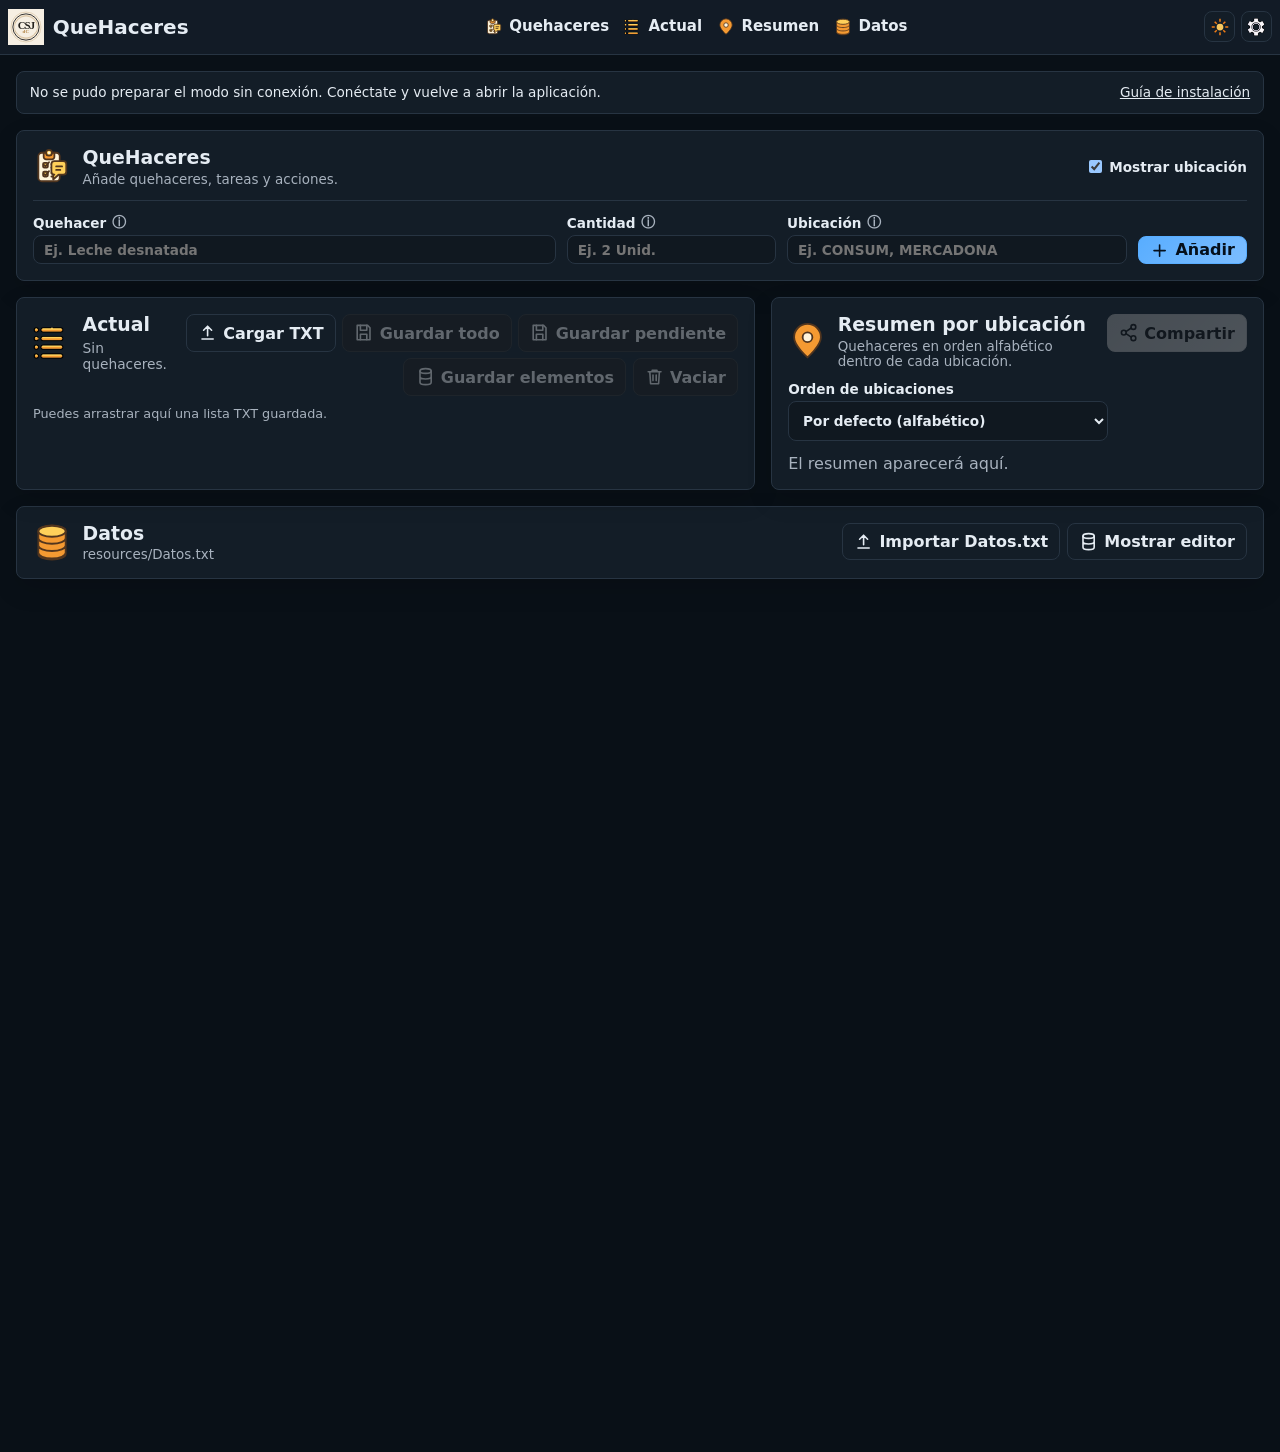
==== commit 22a5dbe0: "Publicar QueHaceres móvil con instalación y uso sin conexión" ====
--- a/index.html
+++ b/index.html
@@ -5,8 +5,8 @@
   <meta name="viewport" content="width=device-width, initial-scale=1">
   <meta name="theme-color" content="#302923">
   <title>QueHaceres v.0.1</title>
-  <script type="module" crossorigin src="./assets/index-Bq7LIHq2.js"></script>
-  <link rel="stylesheet" crossorigin href="./assets/index-C_6WCgJy.css">
+  <script type="module" crossorigin src="./assets/index-BgmUVORK.js"></script>
+  <link rel="stylesheet" crossorigin href="./assets/index-94muvqYC.css">
 <link rel="manifest" href="./manifest.webmanifest">
   <link rel="icon" type="image/png" href="./icons/icon-192.png">
   <meta name="mobile-web-app-capable" content="yes">
--- a/assets/index-94muvqYC.css
+++ b/assets/index-94muvqYC.css
@@ -0,0 +1 @@
+:root{--ion-color-primary: #0054e9;--ion-color-primary-rgb: 0, 84, 233;--ion-color-primary-contrast: #fff;--ion-color-primary-contrast-rgb: 255, 255, 255;--ion-color-primary-shade: #004acd;--ion-color-primary-tint: #1a65eb;--ion-color-secondary: #0163aa;--ion-color-secondary-rgb: 1, 99, 170;--ion-color-secondary-contrast: #fff;--ion-color-secondary-contrast-rgb: 255, 255, 255;--ion-color-secondary-shade: #015796;--ion-color-secondary-tint: #1a73b3;--ion-color-tertiary: #6030ff;--ion-color-tertiary-rgb: 96, 48, 255;--ion-color-tertiary-contrast: #fff;--ion-color-tertiary-contrast-rgb: 255, 255, 255;--ion-color-tertiary-shade: #542ae0;--ion-color-tertiary-tint: #7045ff;--ion-color-success: #2dd55b;--ion-color-success-rgb: 45, 213, 91;--ion-color-success-contrast: #000;--ion-color-success-contrast-rgb: 0, 0, 0;--ion-color-success-shade: #28bb50;--ion-color-success-tint: #42d96b;--ion-color-warning: #ffc409;--ion-color-warning-rgb: 255, 196, 9;--ion-color-warning-contrast: #000;--ion-color-warning-contrast-rgb: 0, 0, 0;--ion-color-warning-shade: #e0ac08;--ion-color-warning-tint: #ffca22;--ion-color-danger: #c5000f;--ion-color-danger-rgb: 197, 0, 15;--ion-color-danger-contrast: #fff;--ion-color-danger-contrast-rgb: 255, 255, 255;--ion-color-danger-shade: #ad000d;--ion-color-danger-tint: #cb1a27;--ion-color-light: #f4f5f8;--ion-color-light-rgb: 244, 245, 248;--ion-color-light-contrast: #000;--ion-color-light-contrast-rgb: 0, 0, 0;--ion-color-light-shade: #d7d8da;--ion-color-light-tint: #f5f6f9;--ion-color-medium: #636469;--ion-color-medium-rgb: 99, 100, 105;--ion-color-medium-contrast: #fff;--ion-color-medium-contrast-rgb: 255, 255, 255;--ion-color-medium-shade: #57585c;--ion-color-medium-tint: #737478;--ion-color-dark: #222428;--ion-color-dark-rgb: 34, 36, 40;--ion-color-dark-contrast: #fff;--ion-color-dark-contrast-rgb: 255, 255, 255;--ion-color-dark-shade: #1e2023;--ion-color-dark-tint: #383a3e}html.ios{--ion-default-font: -apple-system, BlinkMacSystemFont, "Helvetica Neue", "Roboto", sans-serif}html.md{--ion-default-font: "Roboto", "Helvetica Neue", sans-serif}html{--ion-dynamic-font: -apple-system-body;--ion-font-family: var(--ion-default-font)}body{background:var(--ion-background-color);color:var(--ion-text-color)}body.backdrop-no-scroll{overflow:hidden}html.ios ion-modal.modal-card ion-header ion-toolbar:first-of-type,html.ios ion-modal.modal-sheet ion-header ion-toolbar:first-of-type,html.ios ion-modal ion-footer ion-toolbar:first-of-type,html.ios ion-footer.modal-footer-moving ion-toolbar:first-of-type{padding-top:6px}html.ios ion-modal.modal-card ion-header ion-toolbar:last-of-type,html.ios ion-modal.modal-sheet ion-header ion-toolbar:last-of-type{padding-bottom:6px}html.ios ion-modal ion-toolbar,html.ios .modal-footer-moving ion-toolbar{padding-right:calc(var(--ion-safe-area-right) + 8px);padding-left:calc(var(--ion-safe-area-left) + 8px)}@media screen and (min-width:768px){html.ios ion-modal.modal-card:first-of-type{--backdrop-opacity: .18}}ion-modal.modal-default.show-modal~ion-modal.modal-default{--backdrop-opacity: 0;--box-shadow: none}html.ios ion-modal.modal-card .ion-page{border-top-left-radius:var(--border-radius)}.ion-color-primary{--ion-color-base: var(--ion-color-primary, #0054e9) !important;--ion-color-base-rgb: var(--ion-color-primary-rgb, 0, 84, 233) !important;--ion-color-contrast: var(--ion-color-primary-contrast, #fff) !important;--ion-color-contrast-rgb: var(--ion-color-primary-contrast-rgb, 255, 255, 255) !important;--ion-color-shade: var(--ion-color-primary-shade, #004acd) !important;--ion-color-tint: var(--ion-color-primary-tint, #1a65eb) !important}.ion-color-secondary{--ion-color-base: var(--ion-color-secondary, #0163aa) !important;--ion-color-base-rgb: var(--ion-color-secondary-rgb, 1, 99, 170) !important;--ion-color-contrast: var(--ion-color-secondary-contrast, #fff) !important;--ion-color-contrast-rgb: var(--ion-color-secondary-contrast-rgb, 255, 255, 255) !important;--ion-color-shade: var(--ion-color-secondary-shade, #015796) !important;--ion-color-tint: var(--ion-color-secondary-tint, #1a73b3) !important}.ion-color-tertiary{--ion-color-base: var(--ion-color-tertiary, #6030ff) !important;--ion-color-base-rgb: var(--ion-color-tertiary-rgb, 96, 48, 255) !important;--ion-color-contrast: var(--ion-color-tertiary-contrast, #fff) !important;--ion-color-contrast-rgb: var(--ion-color-tertiary-contrast-rgb, 255, 255, 255) !important;--ion-color-shade: var(--ion-color-tertiary-shade, #542ae0) !important;--ion-color-tint: var(--ion-color-tertiary-tint, #7045ff) !important}.ion-color-success{--ion-color-base: var(--ion-color-success, #2dd55b) !important;--ion-color-base-rgb: var(--ion-color-success-rgb, 45, 213, 91) !important;--ion-color-contrast: var(--ion-color-success-contrast, #000) !important;--ion-color-contrast-rgb: var(--ion-color-success-contrast-rgb, 0, 0, 0) !important;--ion-color-shade: var(--ion-color-success-shade, #28bb50) !important;--ion-color-tint: var(--ion-color-success-tint, #42d96b) !important}.ion-color-warning{--ion-color-base: var(--ion-color-warning, #ffc409) !important;--ion-color-base-rgb: var(--ion-color-warning-rgb, 255, 196, 9) !important;--ion-color-contrast: var(--ion-color-warning-contrast, #000) !important;--ion-color-contrast-rgb: var(--ion-color-warning-contrast-rgb, 0, 0, 0) !important;--ion-color-shade: var(--ion-color-warning-shade, #e0ac08) !important;--ion-color-tint: var(--ion-color-warning-tint, #ffca22) !important}.ion-color-danger{--ion-color-base: var(--ion-color-danger, #c5000f) !important;--ion-color-base-rgb: var(--ion-color-danger-rgb, 197, 0, 15) !important;--ion-color-contrast: var(--ion-color-danger-contrast, #fff) !important;--ion-color-contrast-rgb: var(--ion-color-danger-contrast-rgb, 255, 255, 255) !important;--ion-color-shade: var(--ion-color-danger-shade, #ad000d) !important;--ion-color-tint: var(--ion-color-danger-tint, #cb1a27) !important}.ion-color-light{--ion-color-base: var(--ion-color-light, #f4f5f8) !important;--ion-color-base-rgb: var(--ion-color-light-rgb, 244, 245, 248) !important;--ion-color-contrast: var(--ion-color-light-contrast, #000) !important;--ion-color-contrast-rgb: var(--ion-color-light-contrast-rgb, 0, 0, 0) !important;--ion-color-shade: var(--ion-color-light-shade, #d7d8da) !important;--ion-color-tint: var(--ion-color-light-tint, #f5f6f9) !important}.ion-color-medium{--ion-color-base: var(--ion-color-medium, #636469) !important;--ion-color-base-rgb: var(--ion-color-medium-rgb, 99, 100, 105) !important;--ion-color-contrast: var(--ion-color-medium-contrast, #fff) !important;--ion-color-contrast-rgb: var(--ion-color-medium-contrast-rgb, 255, 255, 255) !important;--ion-color-shade: var(--ion-color-medium-shade, #57585c) !important;--ion-color-tint: var(--ion-color-medium-tint, #737478) !important}.ion-color-dark{--ion-color-base: var(--ion-color-dark, #222428) !important;--ion-color-base-rgb: var(--ion-color-dark-rgb, 34, 36, 40) !important;--ion-color-contrast: var(--ion-color-dark-contrast, #fff) !important;--ion-color-contrast-rgb: var(--ion-color-dark-contrast-rgb, 255, 255, 255) !important;--ion-color-shade: var(--ion-color-dark-shade, #1e2023) !important;--ion-color-tint: var(--ion-color-dark-tint, #383a3e) !important}.ion-page{inset:0;display:flex;position:absolute;flex-direction:column;justify-content:space-between;contain:layout size style;z-index:0}.ion-page.ion-page-overlay-passthrough{pointer-events:none}ion-modal>.ion-page{position:relative;contain:layout style;height:100%}.split-pane-visible>.ion-page.split-pane-main{position:relative}ion-route,ion-route-redirect,ion-router,ion-select-option,ion-nav-controller,ion-menu-controller,ion-action-sheet-controller,ion-alert-controller,ion-loading-controller,ion-modal-controller,ion-picker-controller,ion-popover-controller,ion-toast-controller,.ion-page-hidden{display:none!important}.ion-page-invisible{opacity:0}.can-go-back>ion-header ion-back-button{display:block}html.plt-ios.plt-hybrid,html.plt-ios.plt-pwa{--ion-statusbar-padding: 20px}@supports (padding-top: 20px){html{--ion-safe-area-top: var(--ion-statusbar-padding)}}@supports (padding-top: env(safe-area-inset-top)){html{--ion-safe-area-top: var(--safe-area-inset-top, env(safe-area-inset-top));--ion-safe-area-bottom: var(--safe-area-inset-bottom, env(safe-area-inset-bottom));--ion-safe-area-left: var(--safe-area-inset-left, env(safe-area-inset-left));--ion-safe-area-right: var(--safe-area-inset-right, env(safe-area-inset-right))}}ion-card.ion-color .ion-inherit-color,ion-card-header.ion-color .ion-inherit-color{color:inherit}.menu-content{transform:translateZ(0)}.menu-content-open{cursor:pointer;touch-action:manipulation;pointer-events:none;overflow-y:hidden}.menu-content-open ion-content{--overflow: hidden}.menu-content-open .ion-content-scroll-host{overflow:hidden}.ios .menu-content-reveal{box-shadow:-8px 0 42px #00000014}[dir=rtl].ios .menu-content-reveal{box-shadow:8px 0 42px #00000014}.md .menu-content-reveal,.md .menu-content-push{box-shadow:4px 0 16px #0000002e}ion-accordion-group.accordion-group-expand-inset>ion-accordion:first-of-type{border-top-left-radius:8px;border-top-right-radius:8px}ion-accordion-group.accordion-group-expand-inset>ion-accordion:last-of-type{border-bottom-left-radius:8px;border-bottom-right-radius:8px}ion-accordion-group>ion-accordion:last-of-type ion-item[slot=header]{--border-width: 0px}ion-accordion.accordion-animated>[slot=header] .ion-accordion-toggle-icon{transition:.3s transform cubic-bezier(.25,.8,.5,1)}@media(prefers-reduced-motion:reduce){ion-accordion .ion-accordion-toggle-icon{transition:none!important}}ion-accordion.accordion-expanding>[slot=header] .ion-accordion-toggle-icon,ion-accordion.accordion-expanded>[slot=header] .ion-accordion-toggle-icon{transform:rotate(180deg)}ion-accordion-group.accordion-group-expand-inset.md>ion-accordion.accordion-previous ion-item[slot=header]{--border-width: 0px;--inner-border-width: 0px}ion-accordion-group.accordion-group-expand-inset.md>ion-accordion.accordion-expanding:first-of-type,ion-accordion-group.accordion-group-expand-inset.md>ion-accordion.accordion-expanded:first-of-type{margin-top:0}ion-input input::-webkit-date-and-time-value{text-align:start}.ion-datetime-button-overlay{--width: fit-content;--height: fit-content}.ion-datetime-button-overlay ion-datetime.datetime-grid{width:320px;min-height:320px}[ion-last-focus],header[tabindex="-1"]:focus,[role=banner][tabindex="-1"]:focus,main[tabindex="-1"]:focus,[role=main][tabindex="-1"]:focus,h1[tabindex="-1"]:focus,[role=heading][aria-level="1"][tabindex="-1"]:focus{outline:none}.popover-viewport:has(>ion-content){overflow:hidden}@supports not selector(:has(> ion-content)){.popover-viewport{overflow:hidden}}audio,canvas,progress,video{vertical-align:baseline}audio:not([controls]){display:none;height:0}b,strong{font-weight:700}img{max-width:100%}hr{height:1px;border-width:0;box-sizing:content-box}pre{overflow:auto}code,kbd,pre,samp{font-family:monospace,monospace;font-size:1em}label,input,select,textarea{font-family:inherit;line-height:normal}textarea{overflow:auto;height:auto;font:inherit;color:inherit}textarea::placeholder{padding-left:2px}form,input,optgroup,select{margin:0;font:inherit;color:inherit}html input[type=button],input[type=reset],input[type=submit]{cursor:pointer;-webkit-appearance:button}a,a div,a span,a ion-icon,a ion-label,button,button div,button span,button ion-icon,button ion-label,.ion-tappable,[tappable],[tappable] div,[tappable] span,[tappable] ion-icon,[tappable] ion-label,input,textarea{touch-action:manipulation}a ion-label,button ion-label{pointer-events:none}button{padding:0;border:0;border-radius:0;font-family:inherit;font-style:inherit;font-variant:inherit;line-height:1;text-transform:none;cursor:pointer;-webkit-appearance:button}[tappable]{cursor:pointer}a[disabled],button[disabled],html input[disabled]{cursor:default}button::-moz-focus-inner,input::-moz-focus-inner{padding:0;border:0}input[type=number]::-webkit-inner-spin-button,input[type=number]::-webkit-outer-spin-button{height:auto}input[type=search]::-webkit-search-cancel-button,input[type=search]::-webkit-search-decoration{-webkit-appearance:none}table{border-collapse:collapse;border-spacing:0}td,th{padding:0}:root{color-scheme:dark;font-family:var(--app-font-family, "Trebuchet MS", system-ui, sans-serif);--bg: #091017;--card: #131d27;--ink: #e5ecf3;--muted: #a8b2be;--line: #273442;--accent: #58adff;--accent2: #7cbdff;--soft: #103252;--on-accent: #05101c;--danger: #ff847d;--on-danger: #1b0a09;--icon-size: 64px;--app-title-size: 20px;--app-header-height: 0px}*{box-sizing:border-box}html{scroll-behavior:smooth}body{margin:0;min-width:0;background:var(--bg);color:var(--ink)}body.light{color-scheme:light;--bg: #f2f7fd;--card: #fcfeff;--ink: #101c28;--muted: #3e4c5a;--line: #cdd9e6}button,input,textarea,select{font:inherit}button{min-height:2.35rem;border:1px solid var(--line);border-radius:8px;padding:.42rem .7rem;color:var(--ink);background:var(--card);font-weight:800;cursor:pointer}button:hover:not(:disabled){background:var(--soft)}button:disabled{opacity:.36;cursor:not-allowed;filter:grayscale(1) saturate(.2);box-shadow:none}button:disabled:focus{outline:none}input,textarea,select{width:100%;margin-top:.28rem;border:1px solid var(--line);border-radius:8px;padding:.62rem;background:color-mix(in srgb,var(--card) 82%,#000);color:var(--ink)}body.light input,body.light textarea,body.light select{background:#fff}button:focus-visible,input:focus-visible,textarea:focus-visible,select:focus-visible,a:focus-visible{outline:3px solid var(--accent2);outline-offset:2px}a{color:inherit}[hidden]{display:none!important}.app-header{position:sticky;top:0;z-index:10;display:flex;align-items:center;justify-content:space-between;gap:.7rem;padding:.55rem max(.5rem,calc((100% - 1320px)/2));border-bottom:1px solid var(--line);background:color-mix(in srgb,var(--card) 95%,transparent);-webkit-backdrop-filter:blur(12px);backdrop-filter:blur(12px)}.brand{display:flex;align-items:center;gap:.55rem;text-decoration:none;flex:0 0 auto}.brand-logo{width:var(--header-logo-size, 36px);height:var(--header-logo-size, 36px);object-fit:contain}.brand strong{display:block;white-space:nowrap}.brand strong{font-size:var(--app-title-size);line-height:1}.app-header nav{display:flex;gap:.25rem;flex:0 0 auto}.app-header nav a,.header-actions button{display:inline-flex;align-items:center;justify-content:center;gap:.38rem;border-radius:8px;padding:.35rem;text-decoration:none;font-weight:800;min-height:0}.app-header nav a span{font-size:calc(var(--app-title-size) * .75);line-height:1;white-space:nowrap}.header-actions{display:flex;gap:.35rem;flex:0 0 auto}.app-header .short-label{display:none}.short-nav nav .full-label,.icon-nav nav span{display:none}.short-nav:not(.icon-nav) nav .short-label{display:inline}.short-brand .brand .full-label{display:none}.short-brand .brand .short-label{display:inline}.no-brand-copy .brand-copy,.no-header-actions .header-actions,.no-logo .brand{display:none}.header-too-small nav{display:none}.header-warning{margin:0;overflow-wrap:anywhere;font-size:.85rem}main{max-width:1320px;margin:auto;padding:1rem}main:after{content:"";display:block;height:max(1rem,calc(100vh - var(--app-header-height, 0px) - 5px))}.grid{display:grid;grid-template-columns:minmax(0,1.35fr) minmax(19rem,.9fr);gap:1rem}body.summary-below .grid{grid-template-columns:1fr}.card{margin-bottom:1rem;padding:1rem;border:1px solid var(--line);border-radius:8px;background:var(--card);box-shadow:0 10px 26px #0002;scroll-margin-top:calc(var(--app-header-height, 0px) + 5px)}@media(max-width:850px){.grid{grid-template-columns:1fr}}@media(max-width:520px){main{padding:.65rem}}@media(max-width:520px){.section-title{flex-wrap:wrap}.section-toggle{margin-left:0;white-space:normal}}.icon{display:inline-grid;place-items:center;width:1.2em;height:1.2em;flex:0 0 1.2em}.icon svg{width:100%;height:100%;fill:none;stroke:currentColor;stroke-width:2;stroke-linecap:round;stroke-linejoin:round}.app-header .header-button-image,.app-header .nav-image{display:block;width:var(--header-image-size, 18px);height:var(--header-image-size, 18px);object-fit:contain}.summary-sort{display:block;max-width:20rem;margin:.75rem 0}.summary-heading{display:flex;align-items:center;justify-content:space-between;gap:.5rem}.summary-heading h3{min-width:0;overflow-wrap:anywhere}.summary-heading .row-actions{flex-shrink:0}.location-rank{color:var(--muted);font-size:.8em}.section-title{display:flex;align-items:center;gap:.7rem}.section-title h1,.section-title h2,.summary-group h3{margin:0}.section-title h1,.section-title h2{font-size:1.18rem;line-height:1.15}.section-title p{margin:.18rem 0 0;color:var(--muted);font-size:.84rem}.section-icon{width:clamp(22px,calc(var(--icon-size) * .6),52px);height:clamp(22px,calc(var(--icon-size) * .6),52px);object-fit:contain;flex:0 0 auto}.section-title>div{min-width:0}.section-toggle{display:inline-flex;align-items:center;gap:.45rem;margin-left:auto;white-space:nowrap}.segmented{display:flex;gap:.45rem;flex-wrap:wrap;margin:1rem 0 .75rem}.segmented .selected,.primary{border-color:var(--accent);background:linear-gradient(135deg,var(--accent),var(--accent2));color:var(--on-accent)}#product-form{display:grid;grid-template-columns:minmax(0,2fr) minmax(8rem,.8fr) minmax(0,1.3fr) auto;align-items:end;gap:.7rem}.product-heading{padding-bottom:.85rem;margin-bottom:.85rem;border-bottom:1px solid var(--line)}#product-form input{height:1.8rem;padding:.3rem .62rem;line-height:1}#product-form .primary{align-self:end;justify-self:start;width:auto;min-width:max-content;white-space:nowrap;height:calc(2.35rem * .75);min-height:0;padding-top:0;padding-bottom:0;line-height:1}label,fieldset{font-size:.85rem;font-weight:800}label small,.help,.drop-note{color:var(--muted);font-weight:500}.product-field{position:relative;min-width:0}.field-caption{display:flex;align-items:center;gap:.3rem}#product-form .field-help{display:inline-grid;place-items:center;width:1rem;height:1rem;min-width:0;min-height:0;padding:0;border:0;background:transparent;color:var(--muted);font-size:.85rem;line-height:1}.field-description{position:absolute;width:1px;height:1px;margin:-1px;padding:0;border:0;overflow:hidden;clip-path:inset(50%);white-space:nowrap}.toolbar{display:flex;align-items:flex-start;justify-content:space-between;gap:1rem}.button-row{display:flex;align-items:center;justify-content:flex-end;gap:.4rem;flex-wrap:wrap}.button-row button,.primary,.share{display:inline-flex;align-items:center;gap:.38rem}.share{background:linear-gradient(135deg,var(--accent),var(--accent2));border-color:var(--accent);color:var(--on-accent)}.stats-text{margin-top:.25rem;color:var(--muted);font-size:.86rem}.drop-note{margin-top:.65rem;font-size:.8rem}.duplicate-note{margin-top:.6rem;border:1px solid var(--accent2);border-radius:8px;padding:.55rem .7rem;background:var(--soft);color:var(--accent2);font-weight:900}#product-form.has-duplicate input[name=action]{border-color:var(--accent2)}.dragging{outline:3px dashed var(--accent2);outline-offset:-8px}.rows{margin-top:.75rem}.item-row{display:grid;grid-template-columns:minmax(0,2fr) minmax(6rem,.7fr) minmax(0,1.2fr) auto;align-items:center;gap:.45rem;padding:.42rem 0;border-top:1px solid var(--line)}.item-row input{margin:0;background:transparent}.item-row input:focus{background:var(--bg)}.row-actions{display:flex;gap:.25rem}.row-actions button{display:inline-grid;place-items:center;width:2.1rem;padding:.3rem}.summary.empty{color:var(--muted);margin-top:.8rem}.summary-group{border-top:1px solid var(--line);padding:.75rem 0}.summary-group h3{display:flex;align-items:center;gap:.55rem;color:var(--accent2);font-size:1rem}.summary-group h3 img{width:1.75em;height:1.75em;object-fit:contain;flex:0 0 1.75em}.summary-row{display:grid;grid-template-columns:5rem minmax(0,1fr) auto;gap:.5rem;align-items:center;padding:.35rem .2rem .2rem 1rem}.summary-row span:first-child{color:var(--muted);font-weight:800}.summary-row button{width:2rem;padding:.3rem;display:inline-grid;place-items:center}.db-grid{display:grid;grid-template-columns:1fr 1fr;gap:.85rem;margin:.8rem 0}.db-grid textarea{min-height:12rem;resize:vertical;font:13px ui-monospace,monospace}.settings-dialog{width:min(46rem,calc(100vw - 1.5rem));max-height:min(46rem,calc(100vh - 1.5rem));border:1px solid var(--line);border-radius:8px;padding:0;background:var(--card);color:var(--ink);overflow:auto}.settings-dialog::backdrop{background:#0009}.settings-dialog form{display:grid;gap:.9rem;padding:1rem}.settings-tabs{display:flex;gap:.35rem;border-bottom:1px solid var(--line)}.settings-tabs button{min-height:2.25rem;border-bottom-left-radius:0;border-bottom-right-radius:0}.settings-tabs button[aria-selected=true]{border-color:var(--accent);background:linear-gradient(135deg,var(--accent),var(--accent2));color:var(--on-accent)}.settings-tab-panel{display:grid;gap:.9rem}.settings-section{display:grid;gap:.65rem;border:1px solid var(--line);border-radius:8px;padding:.75rem;background:color-mix(in srgb,var(--card) 88%,var(--bg))}.settings-section h3{margin:0;color:var(--accent2);font-size:.95rem;letter-spacing:0}.settings-quick{grid-template-columns:repeat(2,minmax(0,1fr));align-items:end}.settings-quick h3{grid-column:1 / -1}.mode-setting{display:grid;grid-template-columns:minmax(0,1fr) auto;align-items:center;gap:.65rem}.mode-setting button{display:inline-grid;place-items:center;width:max-content;min-height:0;padding:.28rem}.settings-mode-image{display:block;width:clamp(24px,calc(var(--icon-size) * .75),64px);height:clamp(24px,calc(var(--icon-size) * .75),64px);object-fit:contain}.theme-actions,.theme-colors,.file-name-grid{display:grid;grid-template-columns:repeat(2,minmax(0,1fr));gap:.55rem}.theme-actions button{display:inline-flex;align-items:center;gap:.38rem;justify-content:center}.theme-colors input{min-height:2.55rem;padding:.2rem}.color-field{display:grid;grid-template-columns:3.2rem 5.9rem minmax(0,1fr);align-items:center;gap:.45rem;min-width:0}.color-label{display:block}.color-copy{min-width:0}.color-field small{display:block;color:var(--muted);font-size:.72rem;font-weight:500;line-height:1.2}.color-field input[type=color]{width:3.2rem;padding:.15rem}.hex-input{font:.85rem ui-monospace,Cascadia Code,monospace;text-transform:uppercase}.dialog-head{display:flex;justify-content:space-between;align-items:center;gap:.75rem;border-bottom:1px solid var(--line);padding-bottom:.6rem}.dialog-head h2{display:flex;align-items:center;gap:.45rem;margin:0}.dialog-title-icon{display:block;width:1.6rem;height:1.6rem;object-fit:contain}.dialog-window-actions{display:flex;align-items:center;gap:.35rem}.dialog-window-actions button{width:2.4rem;height:2.15rem;min-height:0;padding:.25rem;display:inline-grid;place-items:center;border-radius:0}.dialog-window-actions img{display:block;width:1.45rem;height:1.45rem;object-fit:contain}.dialog-accept{border-color:color-mix(in srgb,var(--accent) 72%,var(--line));background:color-mix(in srgb,var(--card) 75%,var(--accent))}.dialog-close{border-color:var(--danger);background:var(--danger);color:var(--on-danger)}.dialog-close:hover:not(:disabled){border-color:color-mix(in srgb,var(--danger) 82%,white);background:color-mix(in srgb,var(--danger) 82%,white);color:var(--on-danger)}.check{display:flex;align-items:center;gap:.45rem}.check input,fieldset input{width:auto;margin:0}fieldset{display:flex;gap:1rem;border:1px solid var(--line);border-radius:8px;padding:.7rem}.icon-choice{display:grid;grid-template-columns:repeat(2,minmax(0,1fr))}.icon-choice label{display:grid;grid-template-columns:auto 3.2rem minmax(0,1fr);align-items:center;gap:.5rem;min-height:3rem}.align-preview{display:grid;width:2.8rem;height:2rem;gap:.18rem;border:1px solid var(--line);border-radius:6px;padding:.22rem}.align-preview i{display:block;border-radius:3px;background:var(--accent2);opacity:.9}.align-right-preview{grid-template-columns:1.4fr 1fr}.align-below-preview{grid-template-rows:1fr 1fr}#notice{position:fixed;z-index:30;left:0;right:0;bottom:0;padding:.8rem 1rem;border-top:1px solid var(--accent);background:var(--card);text-align:center;font-weight:900;box-shadow:0 -10px 30px #0005}#loading{position:fixed;inset:0;z-index:50;display:grid;place-items:center;background:var(--bg);color:var(--ink);font-weight:900}#loading[hidden]{display:none}@media(max-width:760px){#product-form{grid-template-columns:1fr 1fr}#product-form label:first-child,#product-form [data-location-field]{grid-column:1 / -1}.toolbar{flex-direction:column}.item-row{grid-template-columns:1fr auto}.item-row input{grid-column:1}.row-actions{grid-column:2;grid-row:1 / 4;flex-direction:column}.db-grid,.settings-quick,.theme-actions,.theme-colors,.file-name-grid,.icon-choice{grid-template-columns:1fr}.color-field{grid-template-columns:3.2rem 5.9rem minmax(0,1fr)}}.section-toggle input{width:auto;margin:0}.mobile-install-panel{display:flex;align-items:center;justify-content:space-between;flex-wrap:wrap;gap:.7rem;padding:.8rem;margin-bottom:1rem;border:1px solid var(--line);border-radius:8px;background:var(--card);font-size:.85rem}.mobile-install-panel>div{display:flex;align-items:center;gap:.7rem;flex-wrap:wrap}@media(pointer:coarse){button,.row-actions button,.summary-row button{min-height:44px;min-width:44px}.header-actions button{min-height:0;min-width:0}}
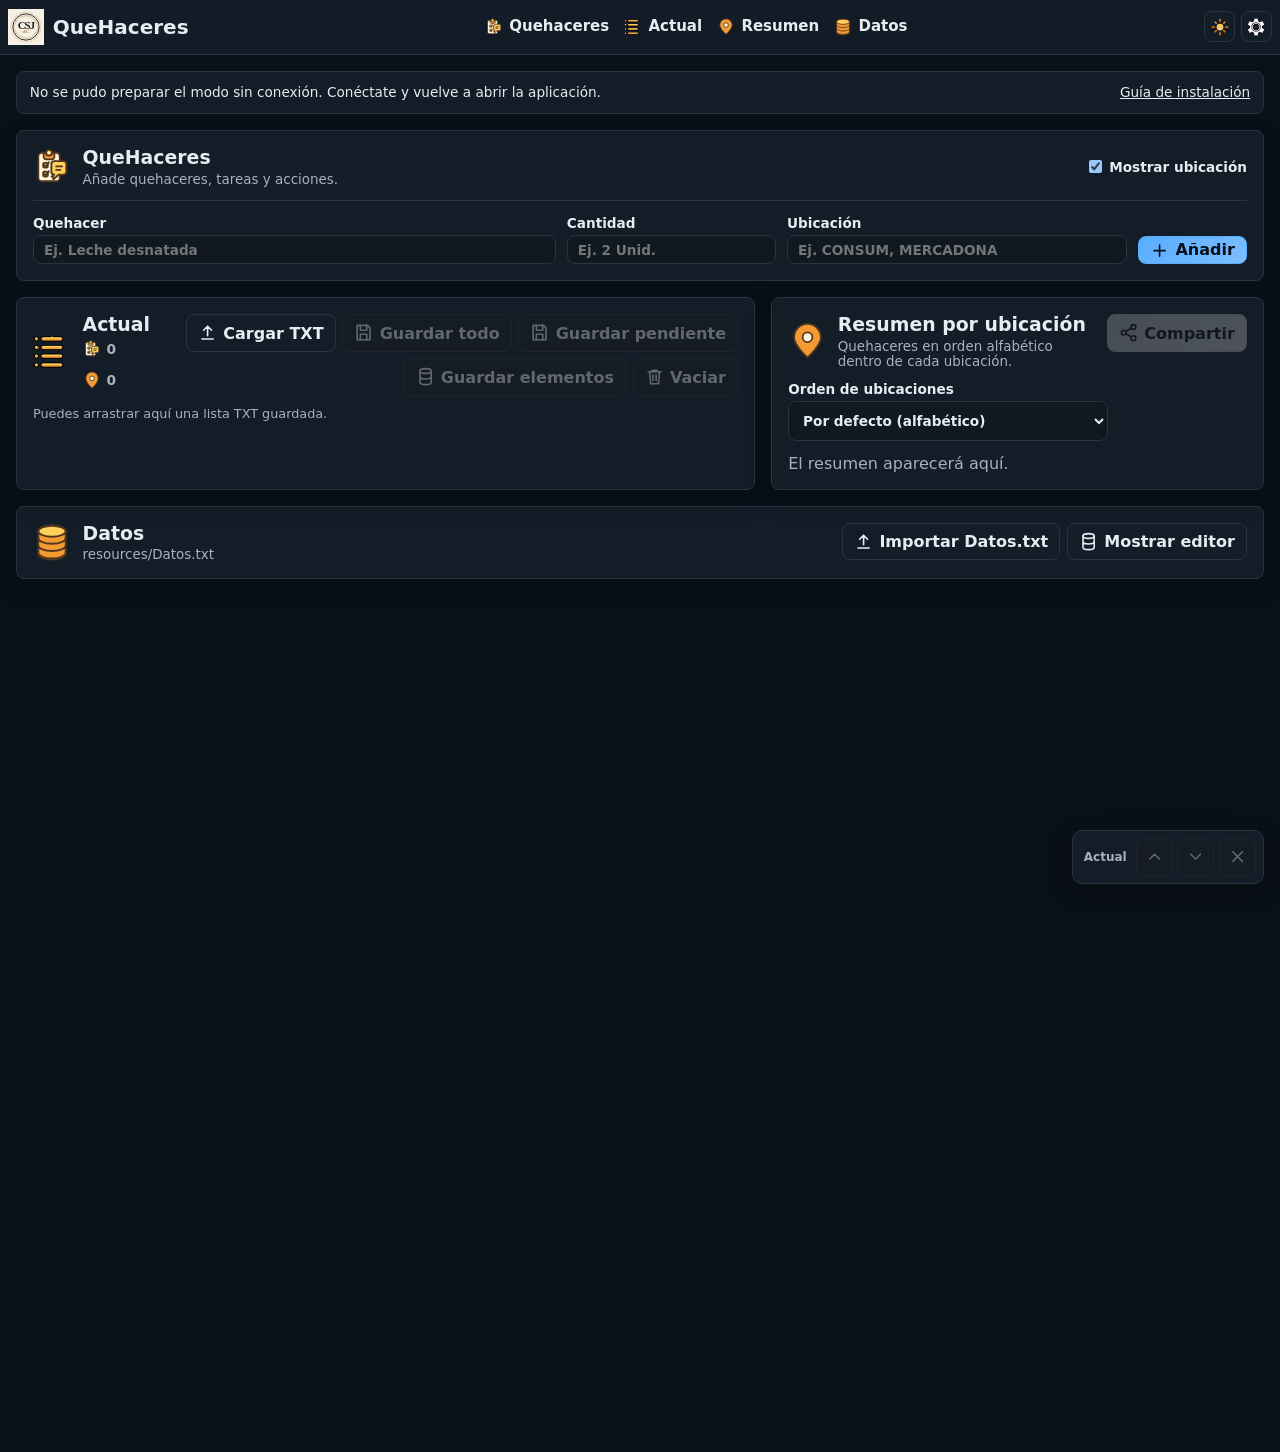
==== commit 4a54089c: "Publicar QueHaceres móvil con instalación y uso sin conexión" ====
--- a/index.html
+++ b/index.html
@@ -5,8 +5,8 @@
   <meta name="viewport" content="width=device-width, initial-scale=1">
   <meta name="theme-color" content="#302923">
   <title>QueHaceres v.0.1</title>
-  <script type="module" crossorigin src="./assets/index-BgmUVORK.js"></script>
-  <link rel="stylesheet" crossorigin href="./assets/index-94muvqYC.css">
+  <script type="module" crossorigin src="./assets/index-B69RN2KP.js"></script>
+  <link rel="stylesheet" crossorigin href="./assets/index-swaSu_Sd.css">
 <link rel="manifest" href="./manifest.webmanifest">
   <link rel="icon" type="image/png" href="./icons/icon-192.png">
   <meta name="mobile-web-app-capable" content="yes">
--- a/assets/index-swaSu_Sd.css
+++ b/assets/index-swaSu_Sd.css
@@ -0,0 +1 @@
+:root{--ion-color-primary: #0054e9;--ion-color-primary-rgb: 0, 84, 233;--ion-color-primary-contrast: #fff;--ion-color-primary-contrast-rgb: 255, 255, 255;--ion-color-primary-shade: #004acd;--ion-color-primary-tint: #1a65eb;--ion-color-secondary: #0163aa;--ion-color-secondary-rgb: 1, 99, 170;--ion-color-secondary-contrast: #fff;--ion-color-secondary-contrast-rgb: 255, 255, 255;--ion-color-secondary-shade: #015796;--ion-color-secondary-tint: #1a73b3;--ion-color-tertiary: #6030ff;--ion-color-tertiary-rgb: 96, 48, 255;--ion-color-tertiary-contrast: #fff;--ion-color-tertiary-contrast-rgb: 255, 255, 255;--ion-color-tertiary-shade: #542ae0;--ion-color-tertiary-tint: #7045ff;--ion-color-success: #2dd55b;--ion-color-success-rgb: 45, 213, 91;--ion-color-success-contrast: #000;--ion-color-success-contrast-rgb: 0, 0, 0;--ion-color-success-shade: #28bb50;--ion-color-success-tint: #42d96b;--ion-color-warning: #ffc409;--ion-color-warning-rgb: 255, 196, 9;--ion-color-warning-contrast: #000;--ion-color-warning-contrast-rgb: 0, 0, 0;--ion-color-warning-shade: #e0ac08;--ion-color-warning-tint: #ffca22;--ion-color-danger: #c5000f;--ion-color-danger-rgb: 197, 0, 15;--ion-color-danger-contrast: #fff;--ion-color-danger-contrast-rgb: 255, 255, 255;--ion-color-danger-shade: #ad000d;--ion-color-danger-tint: #cb1a27;--ion-color-light: #f4f5f8;--ion-color-light-rgb: 244, 245, 248;--ion-color-light-contrast: #000;--ion-color-light-contrast-rgb: 0, 0, 0;--ion-color-light-shade: #d7d8da;--ion-color-light-tint: #f5f6f9;--ion-color-medium: #636469;--ion-color-medium-rgb: 99, 100, 105;--ion-color-medium-contrast: #fff;--ion-color-medium-contrast-rgb: 255, 255, 255;--ion-color-medium-shade: #57585c;--ion-color-medium-tint: #737478;--ion-color-dark: #222428;--ion-color-dark-rgb: 34, 36, 40;--ion-color-dark-contrast: #fff;--ion-color-dark-contrast-rgb: 255, 255, 255;--ion-color-dark-shade: #1e2023;--ion-color-dark-tint: #383a3e}html.ios{--ion-default-font: -apple-system, BlinkMacSystemFont, "Helvetica Neue", "Roboto", sans-serif}html.md{--ion-default-font: "Roboto", "Helvetica Neue", sans-serif}html{--ion-dynamic-font: -apple-system-body;--ion-font-family: var(--ion-default-font)}body{background:var(--ion-background-color);color:var(--ion-text-color)}body.backdrop-no-scroll{overflow:hidden}html.ios ion-modal.modal-card ion-header ion-toolbar:first-of-type,html.ios ion-modal.modal-sheet ion-header ion-toolbar:first-of-type,html.ios ion-modal ion-footer ion-toolbar:first-of-type,html.ios ion-footer.modal-footer-moving ion-toolbar:first-of-type{padding-top:6px}html.ios ion-modal.modal-card ion-header ion-toolbar:last-of-type,html.ios ion-modal.modal-sheet ion-header ion-toolbar:last-of-type{padding-bottom:6px}html.ios ion-modal ion-toolbar,html.ios .modal-footer-moving ion-toolbar{padding-right:calc(var(--ion-safe-area-right) + 8px);padding-left:calc(var(--ion-safe-area-left) + 8px)}@media screen and (min-width:768px){html.ios ion-modal.modal-card:first-of-type{--backdrop-opacity: .18}}ion-modal.modal-default.show-modal~ion-modal.modal-default{--backdrop-opacity: 0;--box-shadow: none}html.ios ion-modal.modal-card .ion-page{border-top-left-radius:var(--border-radius)}.ion-color-primary{--ion-color-base: var(--ion-color-primary, #0054e9) !important;--ion-color-base-rgb: var(--ion-color-primary-rgb, 0, 84, 233) !important;--ion-color-contrast: var(--ion-color-primary-contrast, #fff) !important;--ion-color-contrast-rgb: var(--ion-color-primary-contrast-rgb, 255, 255, 255) !important;--ion-color-shade: var(--ion-color-primary-shade, #004acd) !important;--ion-color-tint: var(--ion-color-primary-tint, #1a65eb) !important}.ion-color-secondary{--ion-color-base: var(--ion-color-secondary, #0163aa) !important;--ion-color-base-rgb: var(--ion-color-secondary-rgb, 1, 99, 170) !important;--ion-color-contrast: var(--ion-color-secondary-contrast, #fff) !important;--ion-color-contrast-rgb: var(--ion-color-secondary-contrast-rgb, 255, 255, 255) !important;--ion-color-shade: var(--ion-color-secondary-shade, #015796) !important;--ion-color-tint: var(--ion-color-secondary-tint, #1a73b3) !important}.ion-color-tertiary{--ion-color-base: var(--ion-color-tertiary, #6030ff) !important;--ion-color-base-rgb: var(--ion-color-tertiary-rgb, 96, 48, 255) !important;--ion-color-contrast: var(--ion-color-tertiary-contrast, #fff) !important;--ion-color-contrast-rgb: var(--ion-color-tertiary-contrast-rgb, 255, 255, 255) !important;--ion-color-shade: var(--ion-color-tertiary-shade, #542ae0) !important;--ion-color-tint: var(--ion-color-tertiary-tint, #7045ff) !important}.ion-color-success{--ion-color-base: var(--ion-color-success, #2dd55b) !important;--ion-color-base-rgb: var(--ion-color-success-rgb, 45, 213, 91) !important;--ion-color-contrast: var(--ion-color-success-contrast, #000) !important;--ion-color-contrast-rgb: var(--ion-color-success-contrast-rgb, 0, 0, 0) !important;--ion-color-shade: var(--ion-color-success-shade, #28bb50) !important;--ion-color-tint: var(--ion-color-success-tint, #42d96b) !important}.ion-color-warning{--ion-color-base: var(--ion-color-warning, #ffc409) !important;--ion-color-base-rgb: var(--ion-color-warning-rgb, 255, 196, 9) !important;--ion-color-contrast: var(--ion-color-warning-contrast, #000) !important;--ion-color-contrast-rgb: var(--ion-color-warning-contrast-rgb, 0, 0, 0) !important;--ion-color-shade: var(--ion-color-warning-shade, #e0ac08) !important;--ion-color-tint: var(--ion-color-warning-tint, #ffca22) !important}.ion-color-danger{--ion-color-base: var(--ion-color-danger, #c5000f) !important;--ion-color-base-rgb: var(--ion-color-danger-rgb, 197, 0, 15) !important;--ion-color-contrast: var(--ion-color-danger-contrast, #fff) !important;--ion-color-contrast-rgb: var(--ion-color-danger-contrast-rgb, 255, 255, 255) !important;--ion-color-shade: var(--ion-color-danger-shade, #ad000d) !important;--ion-color-tint: var(--ion-color-danger-tint, #cb1a27) !important}.ion-color-light{--ion-color-base: var(--ion-color-light, #f4f5f8) !important;--ion-color-base-rgb: var(--ion-color-light-rgb, 244, 245, 248) !important;--ion-color-contrast: var(--ion-color-light-contrast, #000) !important;--ion-color-contrast-rgb: var(--ion-color-light-contrast-rgb, 0, 0, 0) !important;--ion-color-shade: var(--ion-color-light-shade, #d7d8da) !important;--ion-color-tint: var(--ion-color-light-tint, #f5f6f9) !important}.ion-color-medium{--ion-color-base: var(--ion-color-medium, #636469) !important;--ion-color-base-rgb: var(--ion-color-medium-rgb, 99, 100, 105) !important;--ion-color-contrast: var(--ion-color-medium-contrast, #fff) !important;--ion-color-contrast-rgb: var(--ion-color-medium-contrast-rgb, 255, 255, 255) !important;--ion-color-shade: var(--ion-color-medium-shade, #57585c) !important;--ion-color-tint: var(--ion-color-medium-tint, #737478) !important}.ion-color-dark{--ion-color-base: var(--ion-color-dark, #222428) !important;--ion-color-base-rgb: var(--ion-color-dark-rgb, 34, 36, 40) !important;--ion-color-contrast: var(--ion-color-dark-contrast, #fff) !important;--ion-color-contrast-rgb: var(--ion-color-dark-contrast-rgb, 255, 255, 255) !important;--ion-color-shade: var(--ion-color-dark-shade, #1e2023) !important;--ion-color-tint: var(--ion-color-dark-tint, #383a3e) !important}.ion-page{inset:0;display:flex;position:absolute;flex-direction:column;justify-content:space-between;contain:layout size style;z-index:0}.ion-page.ion-page-overlay-passthrough{pointer-events:none}ion-modal>.ion-page{position:relative;contain:layout style;height:100%}.split-pane-visible>.ion-page.split-pane-main{position:relative}ion-route,ion-route-redirect,ion-router,ion-select-option,ion-nav-controller,ion-menu-controller,ion-action-sheet-controller,ion-alert-controller,ion-loading-controller,ion-modal-controller,ion-picker-controller,ion-popover-controller,ion-toast-controller,.ion-page-hidden{display:none!important}.ion-page-invisible{opacity:0}.can-go-back>ion-header ion-back-button{display:block}html.plt-ios.plt-hybrid,html.plt-ios.plt-pwa{--ion-statusbar-padding: 20px}@supports (padding-top: 20px){html{--ion-safe-area-top: var(--ion-statusbar-padding)}}@supports (padding-top: env(safe-area-inset-top)){html{--ion-safe-area-top: var(--safe-area-inset-top, env(safe-area-inset-top));--ion-safe-area-bottom: var(--safe-area-inset-bottom, env(safe-area-inset-bottom));--ion-safe-area-left: var(--safe-area-inset-left, env(safe-area-inset-left));--ion-safe-area-right: var(--safe-area-inset-right, env(safe-area-inset-right))}}ion-card.ion-color .ion-inherit-color,ion-card-header.ion-color .ion-inherit-color{color:inherit}.menu-content{transform:translateZ(0)}.menu-content-open{cursor:pointer;touch-action:manipulation;pointer-events:none;overflow-y:hidden}.menu-content-open ion-content{--overflow: hidden}.menu-content-open .ion-content-scroll-host{overflow:hidden}.ios .menu-content-reveal{box-shadow:-8px 0 42px #00000014}[dir=rtl].ios .menu-content-reveal{box-shadow:8px 0 42px #00000014}.md .menu-content-reveal,.md .menu-content-push{box-shadow:4px 0 16px #0000002e}ion-accordion-group.accordion-group-expand-inset>ion-accordion:first-of-type{border-top-left-radius:8px;border-top-right-radius:8px}ion-accordion-group.accordion-group-expand-inset>ion-accordion:last-of-type{border-bottom-left-radius:8px;border-bottom-right-radius:8px}ion-accordion-group>ion-accordion:last-of-type ion-item[slot=header]{--border-width: 0px}ion-accordion.accordion-animated>[slot=header] .ion-accordion-toggle-icon{transition:.3s transform cubic-bezier(.25,.8,.5,1)}@media(prefers-reduced-motion:reduce){ion-accordion .ion-accordion-toggle-icon{transition:none!important}}ion-accordion.accordion-expanding>[slot=header] .ion-accordion-toggle-icon,ion-accordion.accordion-expanded>[slot=header] .ion-accordion-toggle-icon{transform:rotate(180deg)}ion-accordion-group.accordion-group-expand-inset.md>ion-accordion.accordion-previous ion-item[slot=header]{--border-width: 0px;--inner-border-width: 0px}ion-accordion-group.accordion-group-expand-inset.md>ion-accordion.accordion-expanding:first-of-type,ion-accordion-group.accordion-group-expand-inset.md>ion-accordion.accordion-expanded:first-of-type{margin-top:0}ion-input input::-webkit-date-and-time-value{text-align:start}.ion-datetime-button-overlay{--width: fit-content;--height: fit-content}.ion-datetime-button-overlay ion-datetime.datetime-grid{width:320px;min-height:320px}[ion-last-focus],header[tabindex="-1"]:focus,[role=banner][tabindex="-1"]:focus,main[tabindex="-1"]:focus,[role=main][tabindex="-1"]:focus,h1[tabindex="-1"]:focus,[role=heading][aria-level="1"][tabindex="-1"]:focus{outline:none}.popover-viewport:has(>ion-content){overflow:hidden}@supports not selector(:has(> ion-content)){.popover-viewport{overflow:hidden}}audio,canvas,progress,video{vertical-align:baseline}audio:not([controls]){display:none;height:0}b,strong{font-weight:700}img{max-width:100%}hr{height:1px;border-width:0;box-sizing:content-box}pre{overflow:auto}code,kbd,pre,samp{font-family:monospace,monospace;font-size:1em}label,input,select,textarea{font-family:inherit;line-height:normal}textarea{overflow:auto;height:auto;font:inherit;color:inherit}textarea::placeholder{padding-left:2px}form,input,optgroup,select{margin:0;font:inherit;color:inherit}html input[type=button],input[type=reset],input[type=submit]{cursor:pointer;-webkit-appearance:button}a,a div,a span,a ion-icon,a ion-label,button,button div,button span,button ion-icon,button ion-label,.ion-tappable,[tappable],[tappable] div,[tappable] span,[tappable] ion-icon,[tappable] ion-label,input,textarea{touch-action:manipulation}a ion-label,button ion-label{pointer-events:none}button{padding:0;border:0;border-radius:0;font-family:inherit;font-style:inherit;font-variant:inherit;line-height:1;text-transform:none;cursor:pointer;-webkit-appearance:button}[tappable]{cursor:pointer}a[disabled],button[disabled],html input[disabled]{cursor:default}button::-moz-focus-inner,input::-moz-focus-inner{padding:0;border:0}input[type=number]::-webkit-inner-spin-button,input[type=number]::-webkit-outer-spin-button{height:auto}input[type=search]::-webkit-search-cancel-button,input[type=search]::-webkit-search-decoration{-webkit-appearance:none}table{border-collapse:collapse;border-spacing:0}td,th{padding:0}:root{color-scheme:dark;font-family:var(--app-font-family, "Trebuchet MS", system-ui, sans-serif);--bg: #091017;--card: #131d27;--ink: #e5ecf3;--muted: #a8b2be;--line: #273442;--accent: #58adff;--accent2: #7cbdff;--soft: #103252;--on-accent: #05101c;--danger: #ff847d;--on-danger: #1b0a09;--icon-size: 64px;--app-title-size: 20px;--app-header-height: 0px}*{box-sizing:border-box}html{scroll-behavior:smooth}body{margin:0;min-width:0;background:var(--bg);color:var(--ink)}body.light{color-scheme:light;--bg: #f2f7fd;--card: #fcfeff;--ink: #101c28;--muted: #3e4c5a;--line: #cdd9e6}button,input,textarea,select{font:inherit}button{min-height:2.35rem;border:1px solid var(--line);border-radius:8px;padding:.42rem .7rem;color:var(--ink);background:var(--card);font-weight:800;cursor:pointer}button:hover:not(:disabled){background:var(--soft)}button:disabled{opacity:.36;cursor:not-allowed;filter:grayscale(1) saturate(.2);box-shadow:none}button:disabled:focus{outline:none}input,textarea,select{width:100%;margin-top:.28rem;border:1px solid var(--line);border-radius:8px;padding:.62rem;background:color-mix(in srgb,var(--card) 82%,#000);color:var(--ink)}body.light input,body.light textarea,body.light select{background:#fff}button:focus-visible,input:focus-visible,textarea:focus-visible,select:focus-visible,a:focus-visible{outline:3px solid var(--accent2);outline-offset:2px}a{color:inherit}[hidden]{display:none!important}.app-header{position:sticky;top:0;z-index:10;display:flex;align-items:center;justify-content:space-between;gap:.7rem;padding:.55rem max(.5rem,calc((100% - 1320px)/2));border-bottom:1px solid var(--line);background:color-mix(in srgb,var(--card) 95%,transparent);-webkit-backdrop-filter:blur(12px);backdrop-filter:blur(12px)}.brand{display:flex;align-items:center;gap:.55rem;text-decoration:none;flex:0 0 auto}.brand-logo{width:var(--header-logo-size, 36px);height:var(--header-logo-size, 36px);object-fit:contain}.brand strong{display:block;white-space:nowrap}.brand strong{font-size:var(--app-title-size);line-height:1}.app-header nav{display:flex;gap:.25rem;flex:0 0 auto}.app-header nav a,.header-actions button{display:inline-flex;align-items:center;justify-content:center;gap:.38rem;border-radius:8px;padding:.35rem;text-decoration:none;font-weight:800;min-height:0}.app-header nav a span{font-size:calc(var(--app-title-size) * .75);line-height:1;white-space:nowrap}.header-actions{display:flex;gap:.35rem;flex:0 0 auto}.app-header .short-label{display:none}.short-nav nav .full-label,.icon-nav nav span{display:none}.short-nav:not(.icon-nav) nav .short-label{display:inline}.short-brand .brand .full-label{display:none}.short-brand .brand .short-label{display:inline}.no-brand-copy .brand-copy,.no-header-actions .header-actions,.no-logo .brand{display:none}.header-too-small nav{display:none}.header-warning{margin:0;overflow-wrap:anywhere;font-size:.85rem}main{max-width:1320px;margin:auto;padding:1rem}main:after{content:"";display:block;height:max(1rem,calc(100vh - var(--app-header-height, 0px) - 5px))}.grid{display:grid;grid-template-columns:minmax(0,1.35fr) minmax(19rem,.9fr);gap:1rem}body.summary-below .grid{grid-template-columns:1fr}.card{margin-bottom:1rem;padding:1rem;border:1px solid var(--line);border-radius:8px;background:var(--card);box-shadow:0 10px 26px #0002;scroll-margin-top:calc(var(--app-header-height, 0px) + 5px)}@media(max-width:850px){.grid{grid-template-columns:1fr}}@media(max-width:520px){main{padding:.65rem}}@media(max-width:520px){.section-title{flex-wrap:wrap}.section-toggle{margin-left:0;white-space:normal}}.icon{display:inline-grid;place-items:center;width:1.2em;height:1.2em;flex:0 0 1.2em}.icon svg{width:100%;height:100%;fill:none;stroke:currentColor;stroke-width:2;stroke-linecap:round;stroke-linejoin:round}.app-header .header-button-image,.app-header .nav-image{display:block;width:var(--header-image-size, 18px);height:var(--header-image-size, 18px);object-fit:contain}.summary-sort{display:block;max-width:20rem;margin:.75rem 0}.summary-heading{display:flex;align-items:center;justify-content:space-between;gap:.5rem}.summary-heading h3{min-width:0;overflow-wrap:anywhere}.summary-heading .row-actions{flex-shrink:0}.location-rank{color:var(--muted);font-size:.8em}.section-title{display:flex;align-items:center;gap:.7rem}.section-title h1,.section-title h2,.summary-group h3{margin:0}.section-title h1,.section-title h2{font-size:1.18rem;line-height:1.15}.section-title p{margin:.18rem 0 0;color:var(--muted);font-size:.84rem}.section-icon{width:clamp(22px,calc(var(--icon-size) * .6),52px);height:clamp(22px,calc(var(--icon-size) * .6),52px);object-fit:contain;flex:0 0 auto}.section-title>div{min-width:0}.section-toggle{display:inline-flex;align-items:center;gap:.45rem;margin-left:auto;white-space:nowrap}.segmented{display:flex;gap:.45rem;flex-wrap:wrap;margin:1rem 0 .75rem}.segmented .selected,.primary{border-color:var(--accent);background:linear-gradient(135deg,var(--accent),var(--accent2));color:var(--on-accent)}#product-form{display:grid;grid-template-columns:minmax(0,2fr) minmax(8rem,.8fr) minmax(0,1.3fr) auto;align-items:end;gap:.7rem}.product-heading{padding-bottom:.85rem;margin-bottom:.85rem;border-bottom:1px solid var(--line)}#product-form input{height:1.8rem;padding:.3rem .62rem;line-height:1}#product-form .primary{align-self:end;justify-self:start;width:auto;min-width:max-content;white-space:nowrap;height:calc(2.35rem * .75);min-height:0;padding-top:0;padding-bottom:0;line-height:1}label,fieldset{font-size:.85rem;font-weight:800}label small,.help,.drop-note{color:var(--muted);font-weight:500}.product-field{position:relative;min-width:0}.field-caption{display:flex;align-items:center;gap:.3rem}.field-description{position:absolute;width:1px;height:1px;margin:-1px;padding:0;border:0;overflow:hidden;clip-path:inset(50%);white-space:nowrap}.toolbar{display:flex;align-items:flex-start;justify-content:space-between;gap:1rem}.button-row{display:flex;align-items:center;justify-content:flex-end;gap:.4rem;flex-wrap:wrap}.button-row button,.primary,.share{display:inline-flex;align-items:center;gap:.38rem}.share{background:linear-gradient(135deg,var(--accent),var(--accent2));border-color:var(--accent);color:var(--on-accent)}.stats-text{margin-top:.25rem;color:var(--muted);font-size:.86rem}.list-stats,.stats-value{display:flex;align-items:center;gap:.35rem}.list-stats{gap:.8rem;flex-wrap:wrap}.stats-value img{width:1.15rem;height:1.15rem;object-fit:contain}.stats-value{font-weight:800}.drop-note{margin-top:.65rem;font-size:.8rem}.duplicate-note{margin-top:.6rem;border:1px solid var(--accent2);border-radius:8px;padding:.55rem .7rem;background:var(--soft);color:var(--accent2);font-weight:900}#product-form.has-duplicate input[name=action]{border-color:var(--accent2)}.dragging{outline:3px dashed var(--accent2);outline-offset:-8px}.rows{margin-top:.75rem}.item-row{display:grid;grid-template-columns:minmax(0,2fr) minmax(6rem,.7fr) minmax(0,1.2fr);align-items:center;gap:.45rem;padding:.42rem 0;border-top:1px solid var(--line)}.item-row input{margin:0;background:transparent}.item-row input:focus{background:var(--bg)}.item-row.is-active{background:var(--soft);box-shadow:inset 3px 0 var(--accent);border-radius:6px}.list-floating-actions{position:fixed;right:max(1rem,env(safe-area-inset-right));bottom:calc(1rem + env(safe-area-inset-bottom));z-index:20;display:flex;align-items:center;gap:.3rem;max-width:calc(100vw - 2rem);padding:.45rem;border:1px solid var(--line);border-radius:10px;background:var(--card);box-shadow:0 6px 24px #0005}.list-floating-actions button{display:inline-grid;place-items:center;padding:.35rem;width:2.3rem}.floating-list-label{font-size:.75rem;font-weight:800;color:var(--muted);padding:0 .25rem}body:has(#notice:not([hidden])) .list-floating-actions{bottom:calc(4.5rem + env(safe-area-inset-bottom))}.row-actions{display:flex;gap:.25rem}.row-actions button{display:inline-grid;place-items:center;width:2.1rem;padding:.3rem}.summary.empty{color:var(--muted);margin-top:.8rem}.summary-group{border-top:1px solid var(--line);padding:.75rem 0}.summary-group h3{display:flex;align-items:center;gap:.55rem;color:var(--accent2);font-size:1rem}.summary-group h3 img{width:1.75em;height:1.75em;object-fit:contain;flex:0 0 1.75em}.summary-row{display:grid;grid-template-columns:5rem minmax(0,1fr) auto;gap:.5rem;align-items:center;padding:.35rem .2rem .2rem 1rem}.summary-row span:first-child{color:var(--muted);font-weight:800}.summary-row button{width:2rem;padding:.3rem;display:inline-grid;place-items:center}.db-grid{display:grid;grid-template-columns:1fr 1fr;gap:.85rem;margin:.8rem 0}.db-grid textarea{min-height:12rem;resize:vertical;font:13px ui-monospace,monospace}.settings-dialog{width:min(46rem,calc(100vw - 1.5rem));max-height:min(46rem,calc(100vh - 1.5rem));border:1px solid var(--line);border-radius:8px;padding:0;background:var(--card);color:var(--ink);overflow:auto}.settings-dialog::backdrop{background:#0009}.settings-dialog form{display:grid;gap:.9rem;padding:1rem}.settings-tabs{display:flex;gap:.35rem;border-bottom:1px solid var(--line)}.settings-tabs button{min-height:2.25rem;border-bottom-left-radius:0;border-bottom-right-radius:0}.settings-tabs button[aria-selected=true]{border-color:var(--accent);background:linear-gradient(135deg,var(--accent),var(--accent2));color:var(--on-accent)}.settings-tab-panel{display:grid;gap:.9rem}.settings-section{display:grid;gap:.65rem;border:1px solid var(--line);border-radius:8px;padding:.75rem;background:color-mix(in srgb,var(--card) 88%,var(--bg))}.settings-section h3{margin:0;color:var(--accent2);font-size:.95rem;letter-spacing:0}.settings-quick{grid-template-columns:repeat(2,minmax(0,1fr));align-items:end}.settings-quick h3{grid-column:1 / -1}.mode-setting{display:grid;grid-template-columns:minmax(0,1fr) auto;align-items:center;gap:.65rem}.mode-setting button{display:inline-grid;place-items:center;width:max-content;min-height:0;padding:.28rem}.settings-mode-image{display:block;width:clamp(24px,calc(var(--icon-size) * .75),64px);height:clamp(24px,calc(var(--icon-size) * .75),64px);object-fit:contain}.theme-actions,.theme-colors,.file-name-grid{display:grid;grid-template-columns:repeat(2,minmax(0,1fr));gap:.55rem}.theme-actions button{display:inline-flex;align-items:center;gap:.38rem;justify-content:center}.theme-colors input{min-height:2.55rem;padding:.2rem}.color-field{display:grid;grid-template-columns:3.2rem 5.9rem minmax(0,1fr);align-items:center;gap:.45rem;min-width:0}.color-label{display:block}.color-copy{min-width:0}.color-field small{display:block;color:var(--muted);font-size:.72rem;font-weight:500;line-height:1.2}.color-field input[type=color]{width:3.2rem;padding:.15rem}.hex-input{font:.85rem ui-monospace,Cascadia Code,monospace;text-transform:uppercase}.dialog-head{display:flex;justify-content:space-between;align-items:center;gap:.75rem;border-bottom:1px solid var(--line);padding-bottom:.6rem}.dialog-head h2{display:flex;align-items:center;gap:.45rem;margin:0}.dialog-title-icon{display:block;width:1.6rem;height:1.6rem;object-fit:contain}.dialog-window-actions{display:flex;align-items:center;gap:.35rem}.dialog-window-actions button{width:2.4rem;height:2.15rem;min-height:0;padding:.25rem;display:inline-grid;place-items:center;border-radius:0}.dialog-window-actions img{display:block;width:1.45rem;height:1.45rem;object-fit:contain}.dialog-accept{border-color:color-mix(in srgb,var(--accent) 72%,var(--line));background:color-mix(in srgb,var(--card) 75%,var(--accent))}.dialog-close{border-color:var(--danger);background:var(--danger);color:var(--on-danger)}.dialog-close:hover:not(:disabled){border-color:color-mix(in srgb,var(--danger) 82%,white);background:color-mix(in srgb,var(--danger) 82%,white);color:var(--on-danger)}.check{display:flex;align-items:center;gap:.45rem}.check input,fieldset input{width:auto;margin:0}fieldset{display:flex;gap:1rem;border:1px solid var(--line);border-radius:8px;padding:.7rem}.icon-choice{display:grid;grid-template-columns:repeat(2,minmax(0,1fr))}.icon-choice label{display:grid;grid-template-columns:auto 3.2rem minmax(0,1fr);align-items:center;gap:.5rem;min-height:3rem}.align-preview{display:grid;width:2.8rem;height:2rem;gap:.18rem;border:1px solid var(--line);border-radius:6px;padding:.22rem}.align-preview i{display:block;border-radius:3px;background:var(--accent2);opacity:.9}.align-right-preview{grid-template-columns:1.4fr 1fr}.align-below-preview{grid-template-rows:1fr 1fr}#notice{position:fixed;z-index:30;left:0;right:0;bottom:0;padding:.8rem 1rem;border-top:1px solid var(--accent);background:var(--card);text-align:center;font-weight:900;box-shadow:0 -10px 30px #0005}#loading{position:fixed;inset:0;z-index:50;display:grid;place-items:center;background:var(--bg);color:var(--ink);font-weight:900}#loading[hidden]{display:none}@media(max-width:760px){#product-form{grid-template-columns:1fr 1fr}#product-form label:first-child,#product-form [data-location-field]{grid-column:1 / -1}.toolbar{flex-direction:column}.item-row{grid-template-columns:1fr}.item-row input{grid-column:1}.row-actions{grid-column:2;grid-row:1 / 4;flex-direction:column}.db-grid,.settings-quick,.theme-actions,.theme-colors,.file-name-grid,.icon-choice{grid-template-columns:1fr}.color-field{grid-template-columns:3.2rem 5.9rem minmax(0,1fr)}}.section-toggle input{width:auto;margin:0}.mobile-install-panel{display:flex;align-items:center;justify-content:space-between;flex-wrap:wrap;gap:.7rem;padding:.8rem;margin-bottom:1rem;border:1px solid var(--line);border-radius:8px;background:var(--card);font-size:.85rem}.mobile-install-panel>div{display:flex;align-items:center;gap:.7rem;flex-wrap:wrap}@media(pointer:coarse){button,.row-actions button,.summary-row button{min-height:44px;min-width:44px}.header-actions button{min-height:0;min-width:0}}
